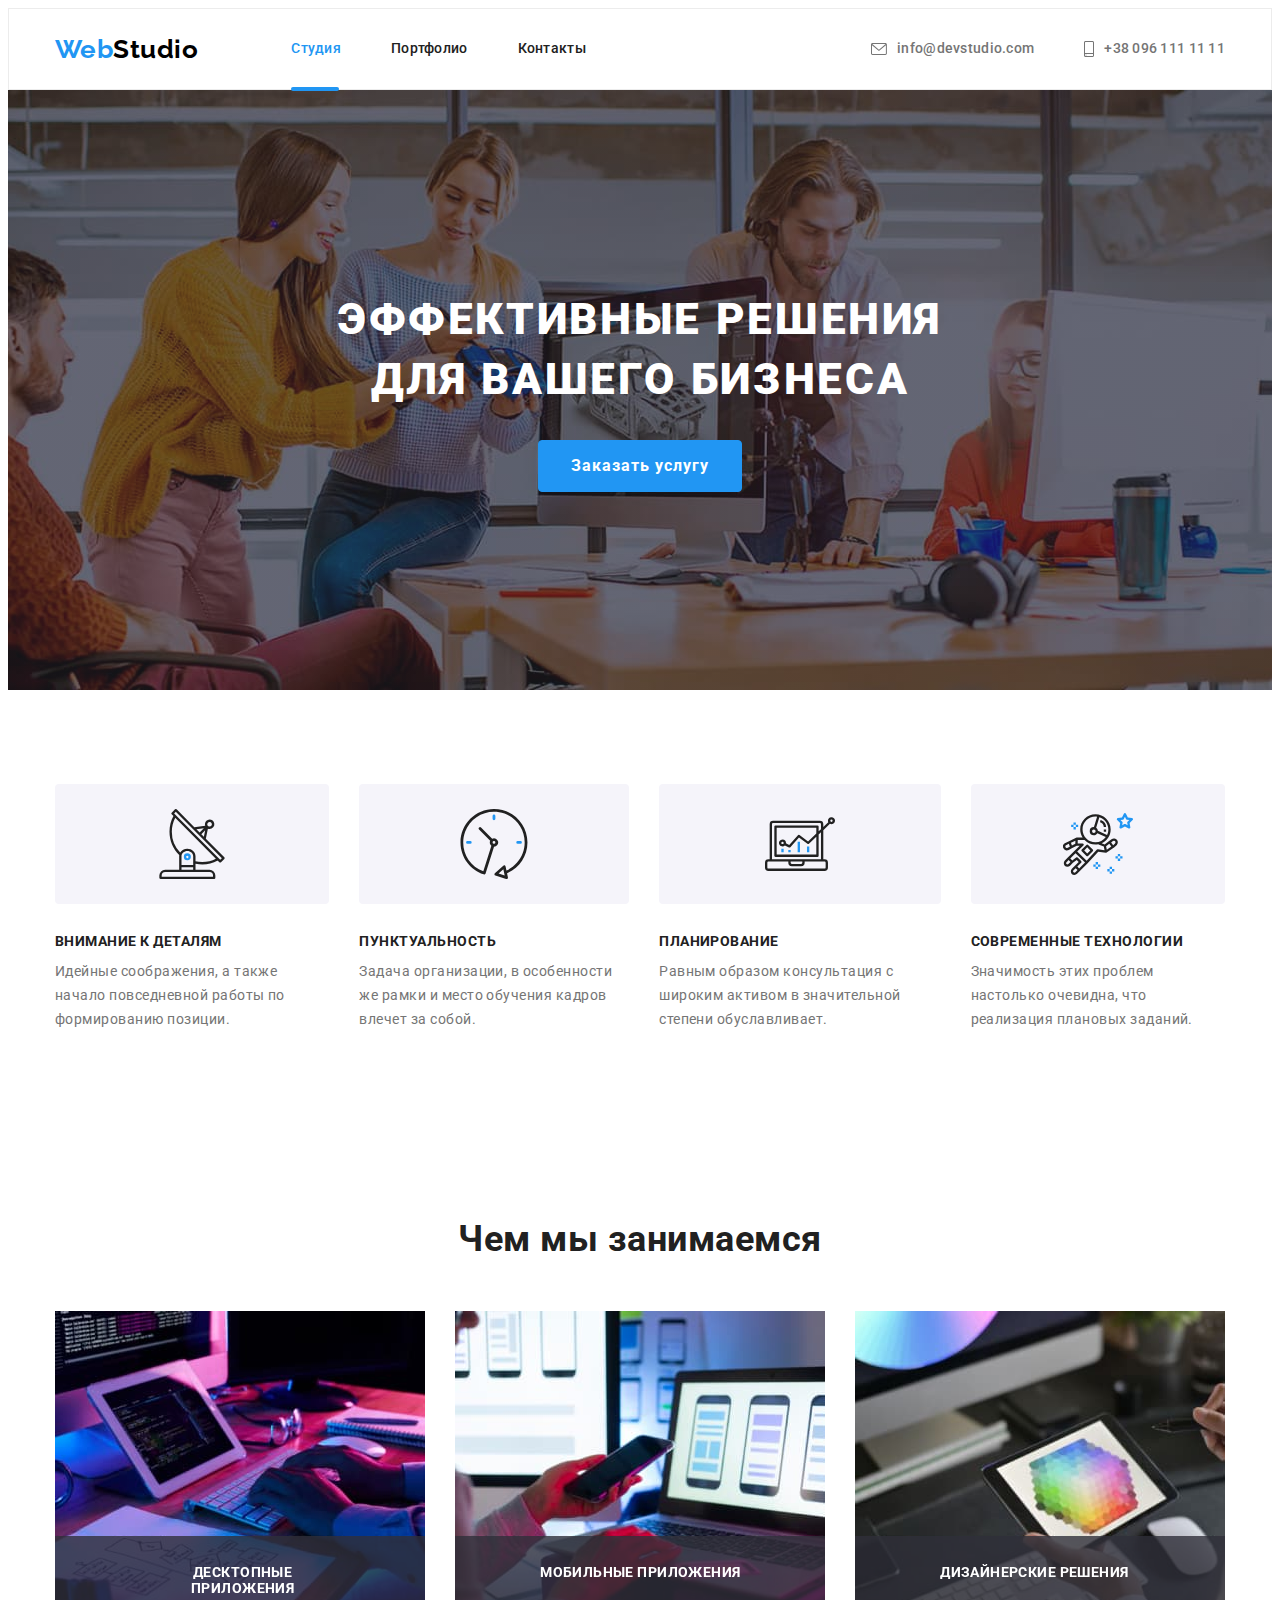
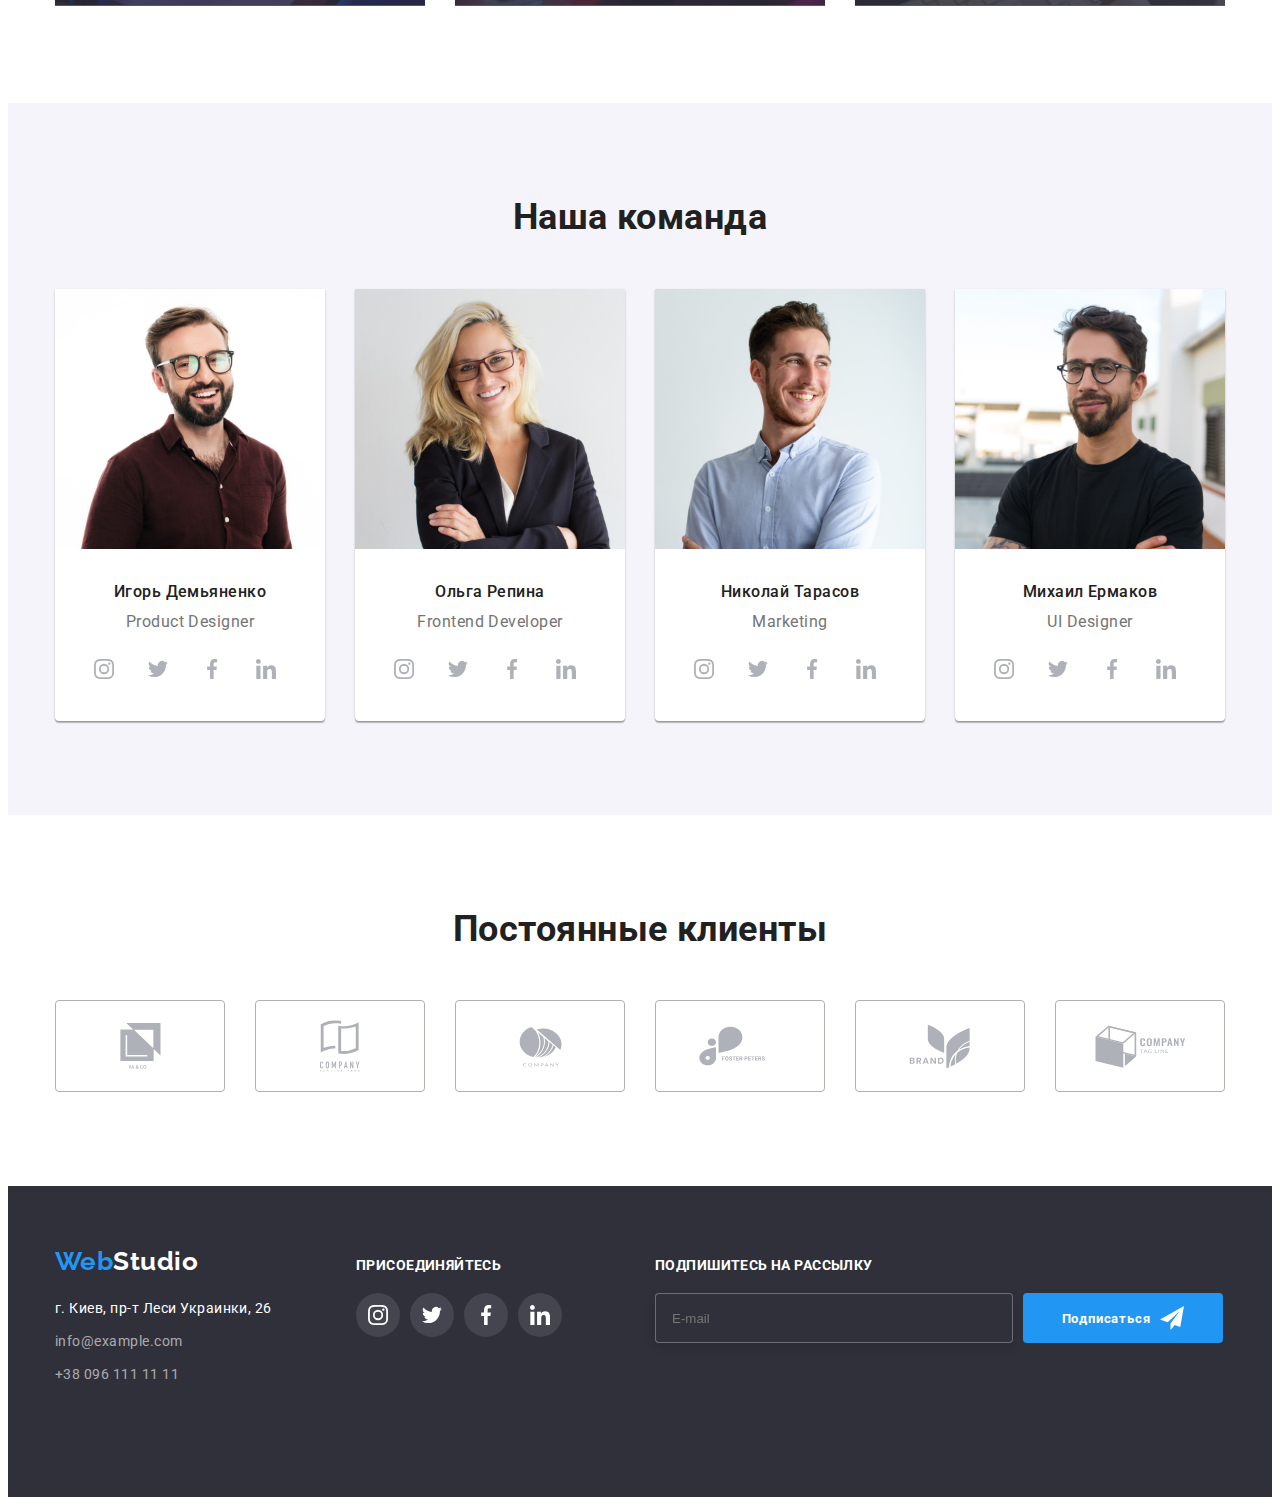
==== index.html @ 5514d88f "Initial commit" ====
<!DOCTYPE html>
<html lang="ru">
  <head>
    <meta charset="UTF-8" />
    <meta http-equiv="X-UA-Compatible" content="IE=edge" />
    <meta name="viewport" content="width=device-width, initial-scale=1.0" />
    <title>Document</title>
    <link
      href="https://fonts.googleapis.com/css2?family=Raleway:wght@700&family=Roboto:wght@400;500;700;900&display=swap"
      rel="stylesheet"
      />
    <link
      rel="stylesheet"
      href="https://cdnjs.cloudflare.com/ajax/libs/modern-normalize/1.1.0/modern-normalize.min.css"
      integrity="sha512-wpPYUAdjBVSE4KJnH1VR1HeZfpl1ub8YT/NKx4PuQ5NmX2tKuGu6U/JRp5y+Y8XG2tV+wKQpNHVUX03MfMFn9Q=="
      crossorigin="anonymous"
      referrerpolicy="no-referrer"
      />
    <link rel="stylesheet" href="./css/styles.css" />
  </head>
  <body class="page">
    <!-- Шапка -->
    <header>
      <div class="container">
        <nav class="main-nav-cont">
          <a href="./index.html" class="logo"
            ><span class="logo-part">Web</span
            ><span class="logo-parttwo">Studio</span></a
            >
          <ul class="site-nav list">
            <li class="nav-item">
              <a href="./index.html" class="link nav-active nav-active-studio"
                >Студия</a
                >
            </li>
            <li class="nav-item">
              <a href="./portfolio.html" class="link">Портфолио</a>
            </li>
            <li class="nav-item"><a href="" class="link">Контакты</a></li>
          </ul>
          <ul class="contact list">
            <li class="contact-item">
              <a href="mailto:info@devstudio.com" class="info"
                >
                <svg class="icon-letter">
                  <use href="./images/icon/icons.svg#letter"></use>
                </svg>
                info@devstudio.com
              </a
                >
            </li>
            <li class="contact-item">
              <a href="tel:+380961111111" class="info"
                >
                <svg class="icon-smartphone">
                  <use href="./images/icon/icons.svg#smartphone"></use>
                </svg>
                +38 096 111 11 11
              </a
                >
            </li>
          </ul>
        </nav>
      </div>
    </header>
    <!-- Уникальный контент страницы -->
    <main>
      <!-- Герой -->
      <section class="hero">
        <div class="container hero-center">
          <h1 class="hero-title">
            Эффективные решения <br />
            для вашего бизнеса
          </h1>
          <button data-modal-open type="button" class="button-general">
          Заказать услугу
          </button>
          <!-- Модальное окно -->
          <div class="backdrop is-hidden" data-modal>
            <div class="modal">
              <form class="form">
                <h2 class="title-form">
                  Оставьте свои данные, мы вам перезвоним
                </h2>
                <div class="form-iteam">
                  <div class="form-field">
                    <label for="name">
                    <span class="decor-text"> Имя </span>
                    </label>
                    <div class="icon-container">
                      <input class="modal-input"
                        type="text"
                        name="name"
                        id="name"
                        autocomplete="name"
                        />
                      <svg class="icon-user">
                        <use href="./images/icon/icons.svg#user"></use>
                      </svg>
                    </div>
                  </div>
                  <div class="form-field">
                    <label for="phone">
                    <span class="decor-text">Телефон</span></label
                      >
                    <div class="icon-container">
                      <input class="modal-input"
                        type="tel"
                        name="phone"
                        id="phone"
                        autocomplete="tel"
                        />
                      <svg class="icon-phone">
                        <use href="./images/icon/icons.svg#phone-form"></use>
                      </svg>
                    </div>
                  </div>
                  <div class="form-field">
                    <label for="mail"
                      ><span class="decor-text">Почта</span></label
                      >
                    <div class="icon-container">
                      <input class="modal-input"
                        type="email"
                        name="mail"
                        id="mail"
                        autocomplete="email"
                        />
                      <svg class="icon-mail">
                        <use href="./images/icon/icons.svg#letter-form"></use>
                      </svg>
                    </div>
                  </div>
                  <div class="form-field">
                    <label for="comment">
                    <span class="decor-text">Комментарий</span></label
                      >
                    <textarea
                      name="comment"
                      id="comment"
                      rows="10"
                      placeholder="Введите текст"
                      ></textarea>
                  </div>
                </div>
                <div class="agree">
                  <input
                    type="checkbox"
                    name="check-agree"
                    value="check-agree"
                    id="agree"
                    /> <label for="agree">
                  <span class="dec-agree">
                    <svg class="svg-check">
                      <use href="./images/icon/icons.svg#icon-check"></use>
                    </svg>
                    <svg class="svg-cube">
                      <use href="./images/icon/icons.svg#cube"> </use>
                    </svg>
                    Соглашаюсь с рассылкой и принимаю
                  </span>
                  <a href=""
                    ><span class="dec-tems">Условия договора</span>
                  </a>
                  </label>
                </div>
                <button type="submit" class="button-send">Отправить</button>
              </form>
              <button class="btn-close" data-modal-close type="button">
                <svg class="close-svg">
                  <use href="./images/icon/icons.svg#vector"></use>
                </svg>
              </button>
            </div>
          </div>
        </div>
        </div>
      </section>
      <!-- Пункты эфективного бизнеса -->
      <section class="section">
        <div class="container">
          <h2 class="opacity">Пункты эфективного бизнеса</h2>
          <ul class="list items-way">
            <li class="li-way icon-antena">
              <div class="container-tile">
                <svg class="">
                  <use href="./images/icon/icons.svg#antenna"></use>
                </svg>
              </div>
              <h3 class="subtitle">Внимание к деталям</h3>
              <p class="item">
                Идейные соображения, а также начало повседневной работы по
                формированию позиции.
              </p>
            </li>
            <li class="li-way icon-clock">
              <div class="container-tile">
                <svg class="">
                  <use href="./images/icon/icons.svg#clock"></use>
                </svg>
              </div>
              <h3 class="subtitle">Пунктуальность</h3>
              <p class="item">
                Задача организации, в особенности же рамки и место обучения
                кадров влечет за собой.
              </p>
            </li>
            <li class="li-way icon-diagram">
              <div class="container-tile">
                <svg class="">
                  <use href="./images/icon/icons.svg#diagram"></use>
                </svg>
              </div>
              <h3 class="subtitle">Планирование</h3>
              <p class="item">
                Равным образом консультация с широким активом в значительной
                степени обуславливает.
              </p>
            </li>
            <li class="li-way icon-cosmonavt">
              <div class="container-tile">
                <svg class="">
                  <use href="./images/icon/icons.svg#cosmonavt"></use>
                </svg>
              </div>
              <h3 class="subtitle">Современные технологии</h3>
              <p class="item">
                Значимость этих проблем настолько очевидна, что реализация
                плановых заданий.
              </p>
            </li>
          </ul>
        </div>
      </section>
      <!-- Род занятий -->
      <section class="section section-making">
        <div class="container container-making">
          <h2 class="container-making__title">Чем мы занимаемся</h2>
          <ul class="list making-items">
            <li class="making-items__item">
              <div class="making-style">
                <h3 class="making-style__subtitle">Десктопные приложения</h3>
                <img class="making-style__img--theme-dark"
                  src="./images/img/coder.jpg"
                  alt="кодирование на планшете"
                  width="370"
                  />
              </div>
            </li>
            <li class="making-items__item">
              <div class="making-style">
                <h3 class="making-style__subtitle">Мобильные приложения</h3>
                <img class="making-style__img--theme-dark"
                  src="./images/img/format.jpg"
                  alt="оптимизация под мобильную версию на ноутбуке"
                  width="370"
                  />
              </div>
            </li>
            <li class="making-items__item">
              <div class="making-style">
                <h3 class="making-style__subtitle">Дизайнерские решения</h3>
                <img class="making-style__img--theme-dark"
                  src="./images/img/color.jpg"
                  alt="стилизация на планшете"
                  width="370"
                  />
              </div>
            </li>
          </ul>
        </div>
      </section>
      <!-- Команда -->
      <section class="section section-team ">
        <div class="container container-team">
          <h2 class="container-team__title">Наша команда</h2>
          <ul class="list team-iteams">
            <li class="team-iteams__iteam">
              <img
                src="./images/img/productdesigner.jpg"
                alt="Product Designer"
                width="270"
                />
              <div class="worker">
                <h3 class="worker__name">Игорь Демьяненко</h3>
                <p lang="en" class="worker__profession--text">Product Designer</p>
                <ul class="social-networks">
                  <li class="social-networks__item">
                    <a class="social-networks__link" href=""
                      >
                      <svg class="social-networks__svg--inherit">
                        <use href="./images/icon/icons.svg#insta"></use>
                      </svg>
                    </a>
                  </li>
                  <li class="social-networks__item">
                    <a class="social-networks__link" href=""
                      >
                      <svg class="social-networks__svg--inherit">
                        <use href="./images/icon/icons.svg#twitter"></use>
                      </svg>
                    </a>
                  </li>
                  <li class="social-networks__item">
                    <a class="social-networks__link" href=""
                      >
                      <svg class="social-networks__svg--inherit">
                        <use href="./images/icon/icons.svg#facebook"></use>
                      </svg>
                    </a>
                  </li>
                  <li class="social-networks__item">
                    <a class="social-networks__link" href="">
                      <svg class="social-networks__svg--inherit">
                        <use href="./images/icon/icons.svg#linkin"></use>
                      </svg>
                    </a>
                  </li>
                </ul>
              </div>
            </li>
            <li class="team-iteams__iteam">
              <img
                src="./images/img/frontenddeveloper.jpg"
                alt="Frontend Developer"
                width="270"
                />
              <div class="worker">
                <h3 class="worker__name">Ольга Репина</h3>
                <p lang="en" class="worker__profession--text">
                  Frontend Developer
                </p>
                <ul class="social-networks">
                  <li class="social-networks__item">
                    <a class="social-networks__link" href=""
                      >
                      <svg class="social-networks__svg--inherit">
                        <use href="./images/icon/icons.svg#insta"></use>
                      </svg>
                    </a>
                  </li>
                  <li class="social-networks__item">
                    <a class="social-networks__link" href=""
                      >
                      <svg class="social-networks__svg--inherit">
                        <use href="./images/icon/icons.svg#twitter"></use>
                      </svg>
                    </a>
                  </li>
                  <li class="social-networks__item">
                    <a class="social-networks__link" href=""
                      >
                      <svg class="social-networks__svg--inherit">
                        <use href="./images/icon/icons.svg#facebook"></use>
                      </svg>
                    </a>
                  </li>
                  <li class="social-networks__item">
                    <a class="social-networks__link" href="">
                      <svg class="social-networks__svg--inherit">
                        <use href="./images/icon/icons.svg#linkin"></use>
                      </svg>
                    </a>
                  </li>
                </ul>
              </div>
            </li>
            <li class="team-iteams__iteam">
              <img
                src="./images/img/marketing.jpg"
                alt="Marketing"
                width="270"
                />
              <div class="worker">
                <h3 class="worker__name">Николай Тарасов</h3>
                <p lang="en" class="worker__profession--text">Marketing</p>
                <ul class="social-networks">
                  <li class="social-networks__item">
                    <a class="social-networks__link" href=""
                      >
                      <svg class="social-networks__svg--inherit">
                        <use href="./images/icon/icons.svg#insta"></use>
                      </svg>
                    </a>
                  </li>
                  <li class="social-networks__item">
                    <a class="social-networks__link" href=""
                      >
                      <svg class="social-networks__svg--inherit">
                        <use href="./images/icon/icons.svg#twitter"></use>
                      </svg>
                    </a>
                  </li>
                  <li class="social-networks__item">
                    <a class="social-networks__link" href=""
                      >
                      <svg class="social-networks__svg--inherit">
                        <use href="./images/icon/icons.svg#facebook"></use>
                      </svg>
                    </a>
                  </li>
                  <li class="social-networks__item">
                    <a class="social-networks__link" href="">
                      <svg class="social-networks__svg--inherit">
                        <use href="./images/icon/icons.svg#linkin"></use>
                      </svg>
                    </a>
                  </li>
                </ul>
              </div>
            </li>
            <li class="team-iteams__iteam">
              <img
                src="./images/img/uidesigner.jpg"
                alt="UI Designer"
                width="270"
                />
              <div class="worker">
                <h3 class="worker__name">Михаил Ермаков</h3>
                <p lang="en" class="worker__profession--text">UI Designer</p>
                <ul class="social-networks">
                  <li class="social-networks__item">
                    <a class="social-networks__link" href=""
                      >
                      <svg class="social-networks__svg--inherit">
                        <use href="./images/icon/icons.svg#insta"></use>
                      </svg>
                    </a>
                  </li>
                  <li class="social-networks__item">
                    <a class="social-networks__link" href=""
                      >
                      <svg class="social-networks__svg--inherit">
                        <use href="./images/icon/icons.svg#twitter"></use>
                      </svg>
                    </a>
                  </li>
                  <li class="social-networks__item">
                    <a class="social-networks__link" href=""
                      >
                      <svg class="social-networks__svg--inherit">
                        <use href="./images/icon/icons.svg#facebook"></use>
                      </svg>
                    </a>
                  </li>
                  <li class="social-networks__item">
                    <a class="social-networks__link" href="">
                      <svg class="social-networks__svg--inherit">
                        <use href="./images/icon/icons.svg#linkin"></use>
                      </svg>
                    </a>
                  </li>
                </ul>
              </div>
            </li>
          </ul>
        </div>
      </section>
      <!-- Постоянные клиенты -->
      <section class="section section-partners">
        <div class="container">
          <h2 class="always-clines__title">Постоянные клиенты</h2>
          <ul class="clines-items">
            <li class="clines-items__item">
              <a class="clines-items__link" href=""
                >
                <svg class="clines-items__svg yaco">
                  <use href="./images/icon/icons.svg#yaco"></use>
                </svg>
              </a>
            </li>
            <li class="clines-items__item">
              <a class="clines-items__link" href=""
                >
                <svg class="clines-items__svg company-here">
                  <use href="./images/icon/icons.svg#company-here"></use>
                </svg>
              </a>
            </li>
            <li class="clines-items__item">
              <a class="clines-items__link" href=""
                >
                <svg class="clines-items__svg company">
                  <use href="./images/icon/icons.svg#company"></use>
                </svg>
              </a>
            </li>
            <li class="clines-items__item">
              <a class="clines-items__link" href="">
                <svg class="clines-items__svg foster-peters">
                  <use href="./images/icon/icons.svg#foster-peters"></use>
                </svg>
              </a>
            </li>
            <li class="clines-items__item">
              <a class="clines-items__link" href=""
                >
                <svg class="clines-items__svg brand">
                  <use href="./images/icon/icons.svg#brand"></use>
                </svg>
              </a>
            </li>
            <li class="clines-items__item">
              <a class="clines-items__link" href=""
                >
                <svg class="clines-items__svg tag-line">
                  <use href="./images/icon/icons.svg#tag-line"></use>
                </svg>
              </a>
            </li>
          </ul>
        </div>
      </section>
    </main>
    <!-- Подвал -->
    <footer class="footer">
      <div class="container">
        <div class="footer-container">
          <div>
            <a href="./index.html" class="logo"
              ><span class="logo-part">Web</span
              ><span class="logo-low">Studio</span></a
              >
            <ul class="contact-footer list">
              <li class="map-li">
                <a
                  href="https://www.google.com.ua/maps/place/%D0%B1%D1%83%D0%BB.+%D0%9B%D0%B5%D1%81%D0%B8+%D0%A3%D0%BA%D1%80%D0%B0%D0%B8%D0%BD%D0%BA%D0%B8,+26,+%D0%9A%D0%B8%D0%B5%D0%B2,+02000/@50.4265807,30.5361971,17z/data=!3m1!4b1!4m5!3m4!1s0x40d4cf0e033ecbe9:0x57a4dffefec77da0!8m2!3d50.4265807!4d30.5383858?hl=ru"
                  target="_blank"
                  rel="noopener noreferrer"
                  class="map"
                  >г. Киев, пр-т Леси Украинки, 26</a
                  >
              </li>
              <li class="info-li">
                <a href="mailto:info@example.com" class="info-footer"
                  >info@example.com</a
                  >
              </li>
              <li class="info-li">
                <a href="tel:+380961111111" class="info-footer"
                  >+38 096 111 11 11</a
                  >
              </li>
            </ul>
          </div>
          <div class="join-container">
            <h2 class="injoin">присоединяйтесь</h2>
            <ul class="icon-footer">
              <li>
                <a href=""
                  >
                  <svg>
                    <use href="./images/icon/icons.svg#insta"></use>
                  </svg>
                </a>
              </li>
              <li>
                <a href=""
                  >
                  <svg>
                    <use href="./images/icon/icons.svg#twitter"></use>
                  </svg>
                </a>
              </li>
              <li>
                <a href="">
                  <svg>
                    <use href="./images/icon/icons.svg#facebook"></use>
                  </svg>
                </a>
              </li>
              <li>
                <a href=""
                  >
                  <svg>
                    <use href="./images/icon/icons.svg#linkin"></use>
                  </svg>
                </a>
              </li>
            </ul>
          </div>
          <div class="follower-container">
            <h2 class="follower">Подпишитесь на рассылку</h2>
            <form class="follower-form">
              <input type="email" placeholder="E-mail" />
              <button type="button" class="btn-follower">
                Подписаться
                <svg>
                  <use href="./images/icon/icons.svg#fly"></use>
                </svg>
              </button>
            </form>
          </div>
        </div>
      </div>
    </footer>
    <script src="./js/modal.js"></script>
  </body>
</html>
---- css/styles.css ----
html {
  box-sizing: border-box;
}
*,
*::after,
*::before {
  box-sizing: inherit;
}

:root {
  --primary-text-color: #212121;
  --primary-bg-color: #ffffff;
  --accent-color: #2196f3;
  --block-background-color: rgba(47, 48, 58, 0.4);
  --info-color-footer: rgba(255, 255, 255, 0.6);
  --item-contact: #757575;
  --part-of-logo: #000000;
  --secondary-button-color: #f5f4fa;
  --border-color-head: #ececec;
  --border-color-portfolio: #eeeeee;
  --footer-color: #2f303a;
}

body {
  background-color: var(--primary-bg-color);
  color: var(--primary-text-color);
  font-family: Roboto, sans-serif;
  letter-spacing: 0.03em;
}
a {
  cursor: url(../images/icon/cursor.svg), auto;
}
.container {
  width: 1200px;
  padding-left: 15px;
  padding-right: 15px;
  margin-left: auto;
  margin-right: auto;
}
h1,
h2,
h3,
p,
ul {
  margin-top: 0;
  margin-bottom: 0;
}

header {
  border: 1px solid var(--border-color-head);
}
/* logo */
.logo {
  color: var(--part-of-logo);
  text-decoration: none;

  font-family: Raleway, sans-serif;
  font-size: 26px;
  line-height: 1.19;
  font-weight: 700;
}
.logo-part {
  color: var(--accent-color);
}
.logo-parttwo {
  color: var(--part-of-logo);
}
.logo-low {
  color: var(--primary-bg-color);
}
/* Util */
.list {
  list-style: none;
  margin-top: 0;
  margin-bottom: 0;
  padding-left: 0;
}
/* site-nav */
.main-nav-cont {
  display: flex;
  align-items: center;
}

.site-nav {
  display: flex;
  position: relative;
  font-weight: 500;
  font-size: 14px;
  line-height: 1.14;
  letter-spacing: 0.02em;
  margin-left: 93px;
  color: #212121;
}
.site-nav a {
  transition: color 250ms cubic-bezier(0.4, 0, 0.2, 1);
}
.nav-active-studio::after {
  content: "";
  display: block;
  position: absolute;
  bottom: -2px;
  background-color: #2196f3;
  width: 48px;
  height: 4px;
  border-radius: 2px;
  border: none;
  transition: transform 250ms cubic-bezier(0.4, 0, 0.2, 1);
}

.nav-active-studio:hover::after {
  transform: scaleX(0.5);
}
.nav-active-portfolio::after {
  display: block;
  content: "";
  position: absolute;
  bottom: -1px;
  background-color: #2196f3;
  width: 78px;
  height: 4px;
  border-radius: 2px;
  border: none;
  transition: transform 250ms cubic-bezier(0.4, 0, 0.2, 1);
}
.nav-active-portfolio:hover::after {
  transform: scaleX(0.5);
}
.site-nav .nav-item:not(:last-child) {
  margin-right: 50px;
}
.site-nav a:hover,
.site-nav a:focus {
  color: var(--accent-color);
  cursor: url(../images/icon/cursor.svg), auto;
}
.site-nav .link {
  display: flex;
  padding-top: 32px;
  padding-bottom: 32px;
}

.link {
  text-decoration: none;
  color: var(--primary-text-color);
}
.nav-active {
  color: var(--accent-color);
}
.portfolio {
  color: var(--accent-color);
}
/* contact */
.contact {
  display: flex;
  margin-left: auto;

  color: var(--item-contact);
  font-weight: 500;
  font-size: 14px;
  line-height: 1.14;
  letter-spacing: 0.02em;
}

/* logo letter phone */
.icon-letter {
  width: 16px;
  height: 12px;
  margin-right: 10px;
  fill: currentColor;
}
.icon-smartphone {
  width: 10px;
  height: 16px;
  margin-right: 10px;
  fill: currentColor;
}
.icon-smartphone:hover,
.icon-smartphone:focus {
  fill: var(--accent-color);
  cursor: url(../images/icon/cursor.svg), auto;
}

.contact .contact-item:not(:last-child) {
  margin-right: 50px;
}
.contact .info:hover,
.contact .info:focus {
  color: var(--accent-color);
}
.icon-letter .icon-smartphone:hover {
  color: var(--accent-color);
}
/* logo-contact */
.contact-item {
  display: flex;
}

.info {
  text-decoration: none;
  color: var(--item-contact);
  display: flex;
  align-items: center;

  transition: color 250ms cubic-bezier(0.4, 0, 0.2, 1);
}
/* Hero */

.hero-title {
  margin-top: 0;
  margin-bottom: 30px;

  color: var(--primary-bg-color);
  font-weight: 900;
  font-size: 44px;
  line-height: 1.36;
  letter-spacing: 0.06em;
  text-align: center;
  text-transform: uppercase;
}
.hero {
  background-color: var(--footer-color);
  text-align: center;
  padding-top: 200px;
  padding-bottom: 200px;
  max-width: 1600px;
  margin-left: auto;
  margin-right: auto;
  height: 600px;

  background-image: linear-gradient(
      to right,
      var(--block-background-color),
      var(--block-background-color)
    ),
    url(../images/img/hero.jpg);
  background-repeat: no-repeat;
  background-size: cover;
  background-position: center;
}
.section {
  padding-top: 94px;
  padding-bottom: 94px;
}
/* items effective way */
.items-way {
  display: flex;
}
.container-tile {
  height: 120px;
  display: flex;
  background-color: var(--secondary-button-color);
  border-radius: 4px;
  margin-bottom: 30px;
  justify-content: center;
}

.container-tile svg {
  width: 70px;
}

.items-way .li-way:not(:last-child) {
  margin-right: 30px;
}
/* icon */

.subtitle {
  font-weight: 700;
  font-size: 14px;
  line-height: 1.14;
  text-transform: uppercase;
  margin-top: 0;
  margin-bottom: 10px;
  display: flex;
}

.opacity {
  opacity: 0;
  display: none;
  cursor: url(../images/icon/cursor.svg), auto;
}
/* item */
.item {
  color: var(--item-contact);
  font-size: 14px;
  line-height: 1.7;
  margin-top: 0;
}
/* Making */

.making-items {
  display: flex;
}
.making-items .making-items__item:not(:last-child) {
  margin-right: 30px;
}
.making-style {
  position: relative;
}
.making-style::before {
  content: "";
  display: inline-block;
  width: 100%;
  height: 70px;
  position: absolute;
  bottom: 3px;
  background: rgba(47, 48, 58, 0.8);
}
.making-style__subtitle {
  width: 205px;
  height: 16px;
  bottom: 0;
  right: 0;
  font-size: 14px;
  line-height: 16px;
  text-align: center;
  letter-spacing: 0.03em;
  text-transform: uppercase;
  color: #ffffff;
  display: flex;
  position: absolute;
  top: 85%;
  left: 23%;
  z-index: 1;
}

.container-making__title {
  font-weight: 700;
  font-size: 36px;
  line-height: 1.16;
  margin-top: 0;
  margin-bottom: 50px;
  text-align: center;
}
/* team */
.section-team {
  background-color: var(--secondary-button-color);
}
.team-iteams {
  display: flex;
}
.team-iteams__iteam {
  background-color: var(--primary-bg-color);
  box-shadow: 0px 1px 3px rgba(0, 0, 0, 0.12), 0px 1px 1px rgba(0, 0, 0, 0.14),
    0px 2px 1px rgba(0, 0, 0, 0.2);
  border-radius: 0px 0px 4px 4px;
}
.team-iteams .team-iteams__iteam:not(:last-child) {
  margin-right: 30px;
}
.container-team__title {
  font-weight: 700;
  font-size: 36px;
  line-height: 1.16;
  margin-top: 0;
  margin-bottom: 50px;
  text-align: center;
}
.worker {
  text-align: center;
  padding-top: 30px;
  padding-bottom: 30px;
}
.worker__name {
  font-weight: 500;
  font-size: 16px;
  line-height: 1.18;
  margin-top: 0;
  margin-bottom: 10px;
}
.worker__profession--text {
  color: var(--item-contact);
  font-size: 16px;
  line-height: 19px;
  margin-top: 0;
}
.social-networks{
  list-style: none;
  display: flex;
  justify-content: center;
  padding: 0;
  margin-top: 16px;
}
.social-networks__link {
  display: block;
  border-radius: 50%;
  fill: #afb1b8;
  width: 44px;
  height: 44px;
  cursor: url(../images/icon/cursor.svg), auto;

  transition: fill, background-color, color 250ms cubic-bezier(0.4, 0, 0.2, 1);
}
.social-networks__svg--inherit {
  width: inherit;
  height: inherit;
}
.social-networks__item {
  padding-right: 10px;
}
.social-networks__link:hover,
.social-networks a:focus .social-networks__link {
  fill: var(--primary-bg-color);
  background-color: var(--accent-color);
}

*,
*:focus,
*:hover {
  outline: none;
}

/* var(--primary-bg-color)
    fill="#afb1b8" style="fill:var(--color3, #afb1b8)" */
/* Постоянные клиенты */
.always-clines__title {
  font-weight: 700;
  font-size: 36px;
  line-height: 1.16;
  margin-top: 0;
  margin-bottom: 50px;
  text-align: center;
}
.clines-items {
  display: flex;
  gap: 30px;
  padding: 0;
}
.clines-items__item {
  display: flex;
  align-items: center;
  width: 170px;
  height: 92px;
  border: 1px solid #afb1b8;
  border-radius: 4px;
  justify-content: center;

  transition: border 250ms cubic-bezier(0.4, 0, 0.2, 1);
}
.clines-items__svg {
  width: 41px;
  height: 46px;
  fill: #afb1b8;
  transition: fill 250ms cubic-bezier(0.4, 0, 0.2, 1);
}
.clines-items__item:hover,
.clines-items__item .clines-items__link:focus {
  border: 1px solid var(--accent-color);
  cursor: url(../images/icon/cursor.svg), auto;
}

.clines-items__item a {
  width: inherit;
  height: inherit;
  display: flex;
  justify-content: center;
  align-items: center;
}

.clines-items__item:hover svg,
.clines-items__item .clines-items__link:focus svg {
  fill: var(--accent-color);
}
/* fill="#afb1b8" style="fill:var(--color3, #afb1b8)" */

.yaco {
  width: 41px;
  height: 46px;
}
.company-here {
  width: 40px;
  height: 52px;
}

.company {
  width: 43px;
  height: 41px;
}

.foster-peters {
  width: 84px;
  height: 40px;
}

.brand {
  width: 62px;
  height: 45px;
}

.tag-line {
  width: 93px;
  height: 43px;
}
.container-tile svg {
  width: 70px;
}

/* footer */
.footer {
  background-color: var(--footer-color);
  padding-top: 60px;
  padding-bottom: 60px;
}
.map {
  color: var(--primary-bg-color);
  text-decoration: none;
  font-size: 14px;
  line-height: 1.7;

  transition: color 250ms cubic-bezier(0.4, 0, 0.2, 1);
}
.map-li {
  margin-top: 20px;
}
.info-footer {
  color: var(--info-color-footer);
  text-decoration: none;
  font-size: 14px;
  line-height: 1.7;

  transition: color 250ms cubic-bezier(0.4, 0, 0.2, 1);
}
.info-li {
  margin-top: 9px;
  margin-bottom: 9px;
}
.contact-footer {
  width: 231px;
}
.contact-footer .info-footer:hover,
.contact-footer .info-footer:focus {
  color: var(--accent-color);
}

.contact-footer .map:hover,
.contact-footer .map:focus {
  color: var(--accent-color);
}

/* Присоединяйся */
.join-container {
  width: 206px;
  height: 80px;
  margin-left: 70px;
  margin-right: auto;
  margin-bottom: 30px;
}
.injoin {
  display: flex;
  font-weight: 700;
  font-size: 14px;
  line-height: 16px;
  letter-spacing: 0.03em;
  text-transform: uppercase;
  color: var(--primary-bg-color);
}

.footer-container {
  display: flex;
  align-items: baseline;
}
.icon-footer {
  margin-left: -40px;
  margin-top: 20px;
  list-style: none;
  display: flex;
  gap: 10px;
}

.icon-footer svg {
  border-radius: 50px;
  height: 44px;
  width: 44px;
  fill: var(--primary-bg-color);
  background-color: rgba(255, 255, 255, 0.1);

  transition: fill, background-color 250ms cubic-bezier(0.4, 0, 0.2, 1);
}
.icon-footer svg:hover,
.icon-footer a:focus svg {
  background-color: var(--accent-color);
  cursor: url(../images/icon/cursor.svg), auto;
}

/* подписка */
.follower-container {
  width: 570px;
  height: 86px;
  margin-left: 93px;
  margin-right: 93px;
  margin-bottom: 94px;
}
.follower {
  display: flex;
  font-weight: 700;
  font-size: 14px;
  line-height: 16px;
  letter-spacing: 0.03em;
  text-transform: uppercase;
  color: var(--primary-bg-color);
}
.follower-form {
  margin-top: 20px;
  list-style: none;
  display: flex;
  gap: 10px;
}
.follower-form input {
  width: 358px;
  height: 50px;
  padding: 15px 16px;
  color: #fff;
  background-color: var(--footer-color);
  border: 1px solid rgba(255, 255, 255, 0.3);
  filter: drop-shadow(0px 4px 4px rgba(0, 0, 0, 0.15));
  border-radius: 4px;
}

/* Button */
button {
  border-radius: 4px;
  text-align: center;
  border: 1px solid rgba(255, 255, 255, 1);
  font-family: inherit;
  cursor: url(../images/icon/cursor.svg), auto;
}
.button-general {
  padding: 10px 32px;
  min-width: 200px;

  color: var(--primary-bg-color);
  background-color: var(--accent-color);
  font-weight: 700;
  font-size: 16px;
  line-height: 1.87;
  letter-spacing: 0.06em;
  border: 1px solid var(--accent-color);
}
.btn-close {
  position: absolute;
  top: 0;
  right: 0;
  margin-right: 8px;
  margin-top: 8px;
  border: 1px solid rgba(0, 0, 0, 0.1);
  border-radius: 50%;
  width: 30px;
  height: 30px;
  background-color: #fff;
  display: flex;
  justify-content: center;
  align-items: center;
  z-index: 20;
  transition: fill 250ms cubic-bezier(0.4, 0, 0.2, 1);
}
.btn-close:hover {
  fill: #2196f3;
}
.button-send {
  font-weight: 700;
  width: 200px;
  height: 50px;
  letter-spacing: 0.06em;
  color: var(--primary-bg-color);
  background-color: var(--accent-color);
  border-radius: 4px;
  box-shadow: 0px 4px 4px rgba(0, 0, 0, 0.15);
  border: 0;
}
.close-svg {
  position: absolute;
  display: flex;
  width: 11px;
  height: 11px;
  z-index: 1;
}
.btn-follower {
  display: flex;
  font-weight: 700;
  width: 200px;
  height: 50px;
  letter-spacing: 0.06em;
  color: var(--primary-bg-color);
  background-color: var(--accent-color);
  border-radius: 4px;
  border: 0;
  align-items: center;
  justify-content: center;
}
.btn-follower svg {
  width: 24px;
  height: 24px;
  margin-left: 10px;
}
/* backdrop */
.backdrop {
  position: fixed;
  top: 0;
  left: 0;
  width: 100%;
  height: 100%;
  background-color: rgba(0, 0, 0, 0.2);
  z-index: 1;
  transition: opacity 250ms cubic-bezier(0.4, 0, 0.2, 1);
}
.modal {
  position: absolute;
  top: 50%;
  left: 50%;
  transform: translate(-50%, -50%);
  width: 528px;
  height: 581px;
  background-color: #fff;
  z-index: 1;
  border-radius: 4px;
}

.is-hidden {
  opacity: 0;
  pointer-events: none;
}
textarea {
  resize: none;
  padding: 15px 16px;
}
/* форма */
.form {
  width: 528px;
  margin-left: auto;
  margin-right: auto;
}
.form-iteam {
  margin-left: 40px;
  margin-right: 40px;
}
.title-form {
  margin: 40px 40px 12px 40px;
  font-style: bold;
  font-size: 20px;
  line-height: 1.15;
}
.form-field input {
  margin: 0;
  padding: 6px 10px 6px 42px;
  width: 448px;
}
.form-field label {
  margin-bottom: 5px;
}
.form-field textarea {
  height: 120px;
}
.form-field textarea::placeholder {
  color: rgba(117, 117, 117, 0.5);
  font-size: 12px;
}
.decor-text {
  color: #757575;
  font-size: 12px;
  line-height: 1.16;
}
.icon-container {
  position: relative;
  display: fle;
  fill: #212121;
  transition: fill 250ms cubic-bezier(0.4, 0, 0.2, 1);
}

.dec-agree {
  position: relative;
  font-weight: 400;
  font-size: 14px;
  line-height: 1.7;
  color: #757575;
  letter-spacing: 0.03em;
  appearance: none;
}
.icon-user {
  width: 12px;
  height: 12px;
   position: absolute;
   top: 13px;
  left: 12px;
}
.icon-phone {
  width: 13px;
  height: 13px;
  position: absolute;
   top: 13px;
  left: 12px;
   fill: #212121;
}
.icon-mail {
  width: 15px;
  height: 12px;
   position: absolute;
   top: 13px;
  left: 12px;
}
.svg-check {
  display: none;
  position: absolute;
  top: -1px;
  left: -29px;
  width: 25px;
  height: 27px;
}
.svg-cube {
  display: block;
  position: absolute;
  top: -1px;
  left: -25px;
  width: 16px;
  height: 15px;
  
}

.agree input:checked + label .svg-cube {
  display: none;
}
.agree input:checked + label .svg-check {
  display: block;
}
.dec-tems {
  display: inline-block;
  font-weight: 400;
  font-size: 14px;
  line-height: 1.7;
  text-decoration: underline;
  color: #2196f3;
  letter-spacing: 0.03em;
}

.form-field {
  position: relative;
  text-align: justify;
  display: flex;
  flex-direction: column;
  margin-bottom: 5px;
}
.form-field input {
  height: 40px;
  border: 1px solid rgba(33, 33, 33, 0.2);
  border-radius: 4px;
  transition: border 250ms cubic-bezier(0.4, 0, 0.2, 1);
  cursor: url(../images/icon/cursor.svg), auto;
}

.form-field input:focus,
.form-field textarea:focus {
  border: 1px solid var(--accent-color);
}

.modal-input:focus + svg  {
  fill: var(--accent-color);
}

textarea {
  border: 1px solid rgba(33, 33, 33, 0.2);
  border-radius: 4px;
}
.agree {
  margin-top: 20px;
  margin-bottom: 30px;
  margin-left: auto;
  margin-right: auto;
}
.agree input {
  appearance: none;
  margin-left: 23px;
}

/* other button */
.secondary-button {
  padding: 6px 22px;

  background-color: var(--secondary-button-color);
  font-weight: 500;
  font-size: 16px;
  line-height: 1.6;
  text-align: center;

  transition-property: background-color, color;
  transition-duration: 250ms;
  transition-timing-function: cubic-bezier(0.4, 0, 0.2, 1);
}
.secondary-button:hover,
.secondary-button:focus {
  background-color: var(--accent-color);
  color: var(--primary-bg-color);
  box-shadow: 0px 3px 1px rgba(0, 0, 0, 0.1), 0px 1px 2px rgba(0, 0, 0, 0.08),
    0px 2px 2px rgba(0, 0, 0, 0.12);
  border: 1px solid var(--accent-color);
}
.button-all {
  min-width: 73px;
}
.button-web {
  min-width: 128px;
}
.button-app {
  min-width: 145px;
}

.button-marketing {
  min-width: 130px;
}

/* section portfolio */
.item-portfolio {
  font-weight: 700;
  font-size: 18px;
  line-height: 2;
  letter-spacing: 0.06em;
  margin-top: 0;
  margin-bottom: 4px;
}
.direction {
  color: var(--item-contact);
  font-size: 16px;
  line-height: 1.8;
  margin-top: 0;
  margin-bottom: 4px;
}

.btn-portfolio {
  margin-bottom: 50px;
  text-align: center;
  display: flex;
  justify-content: center;
}
.btn-portfolio .list-portfolio-btn:not(:last-child) {
  margin-right: 8px;
}

.li-portfolio {
  width: 370px;

  transition: box-shadow 250ms cubic-bezier(0.4, 0, 0.2, 1);
}
.li-portfolio:nth-child(3n) {
  margin-right: 0;
}
.li-portfolio:hover,
.li-portfolio:focus {
  cursor: url(../images/icon/cursor.svg), auto;
  box-shadow: 0px 1px 1px rgba(0, 0, 0, 0.12), 0px 4px 4px rgba(0, 0, 0, 0.06),
    1px 4px 6px rgba(0, 0, 0, 0.16);
}
.list-portfolio {
  display: flex;
  flex-wrap: wrap;
  gap: 30px;
}
.items-li {
  border: 1px solid var(--border-color-portfolio);
  padding: 20px;
  margin-top: -5px;
}

.li-portfolio:hover .portfolio-p {
  transform: translateY(0);
}
.li-portfolio:hover .portfolio-fon::before {
  transform: translateY(0);
}

.portfolio-fon {
  position: relative;
  overflow: hidden;
}
.portfolio-fon::before {
  content: "";
  display: inline-block;
  width: 100%;
  height: 100%;
  position: absolute;
  bottom: 0;
  background: rgba(33, 150, 243, 0.9);
  transform: translateY(101%);

  transition: transform 250ms cubic-bezier(0.4, 0, 0.2, 1);
}
.portfolio-p {
  position: absolute;
  top: 0;
  transform: translateY(101%);
  color: #ffffff;
  display: flex;
  width: 100%;
  height: 100%;
  font-size: 18px;
  line-height: 1.55;
  padding: 63px 24px;

  transition: transform 250ms cubic-bezier(0.4, 0, 0.2, 1);
}

/* основной color: #212121; */
/*вторичный цвет  color: #757575 */
/* белый color: #FFFFFF; */
/* синий #2196F3 */
/* цвет фона E5E5E5 */
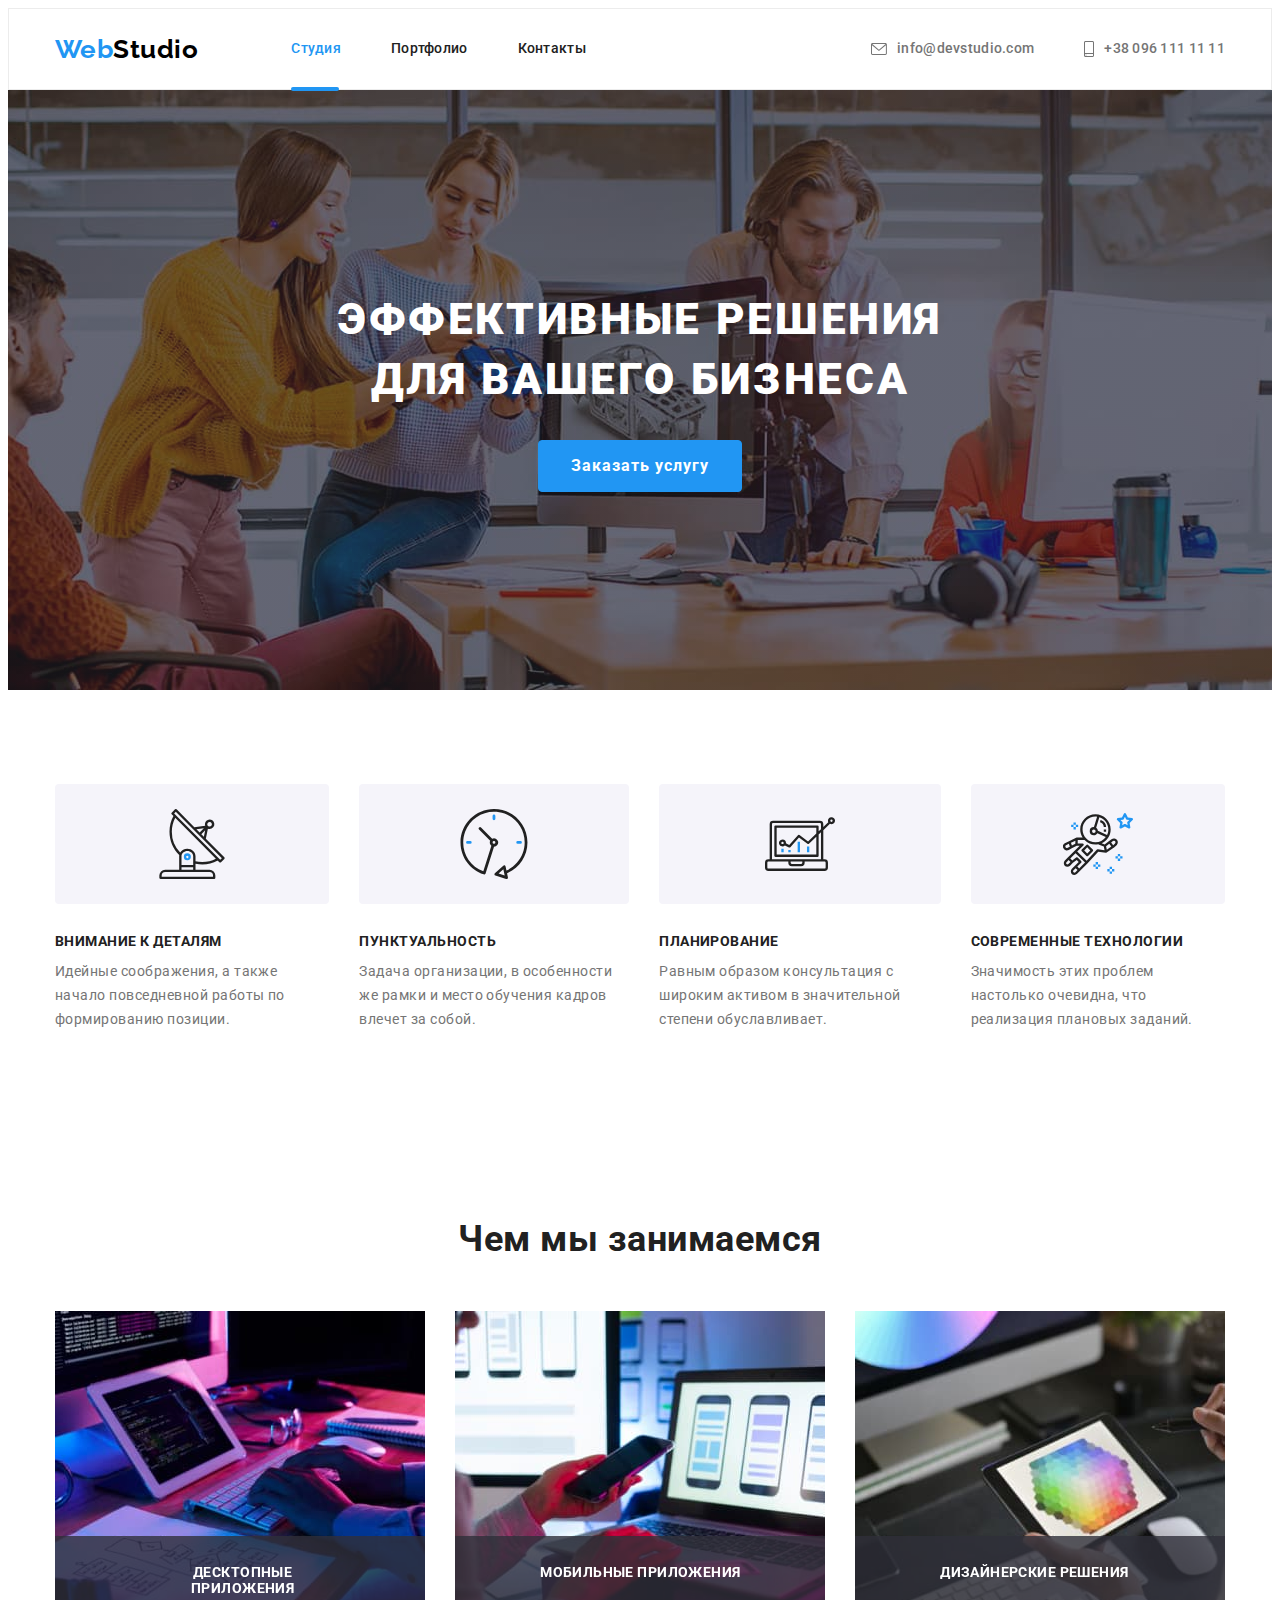
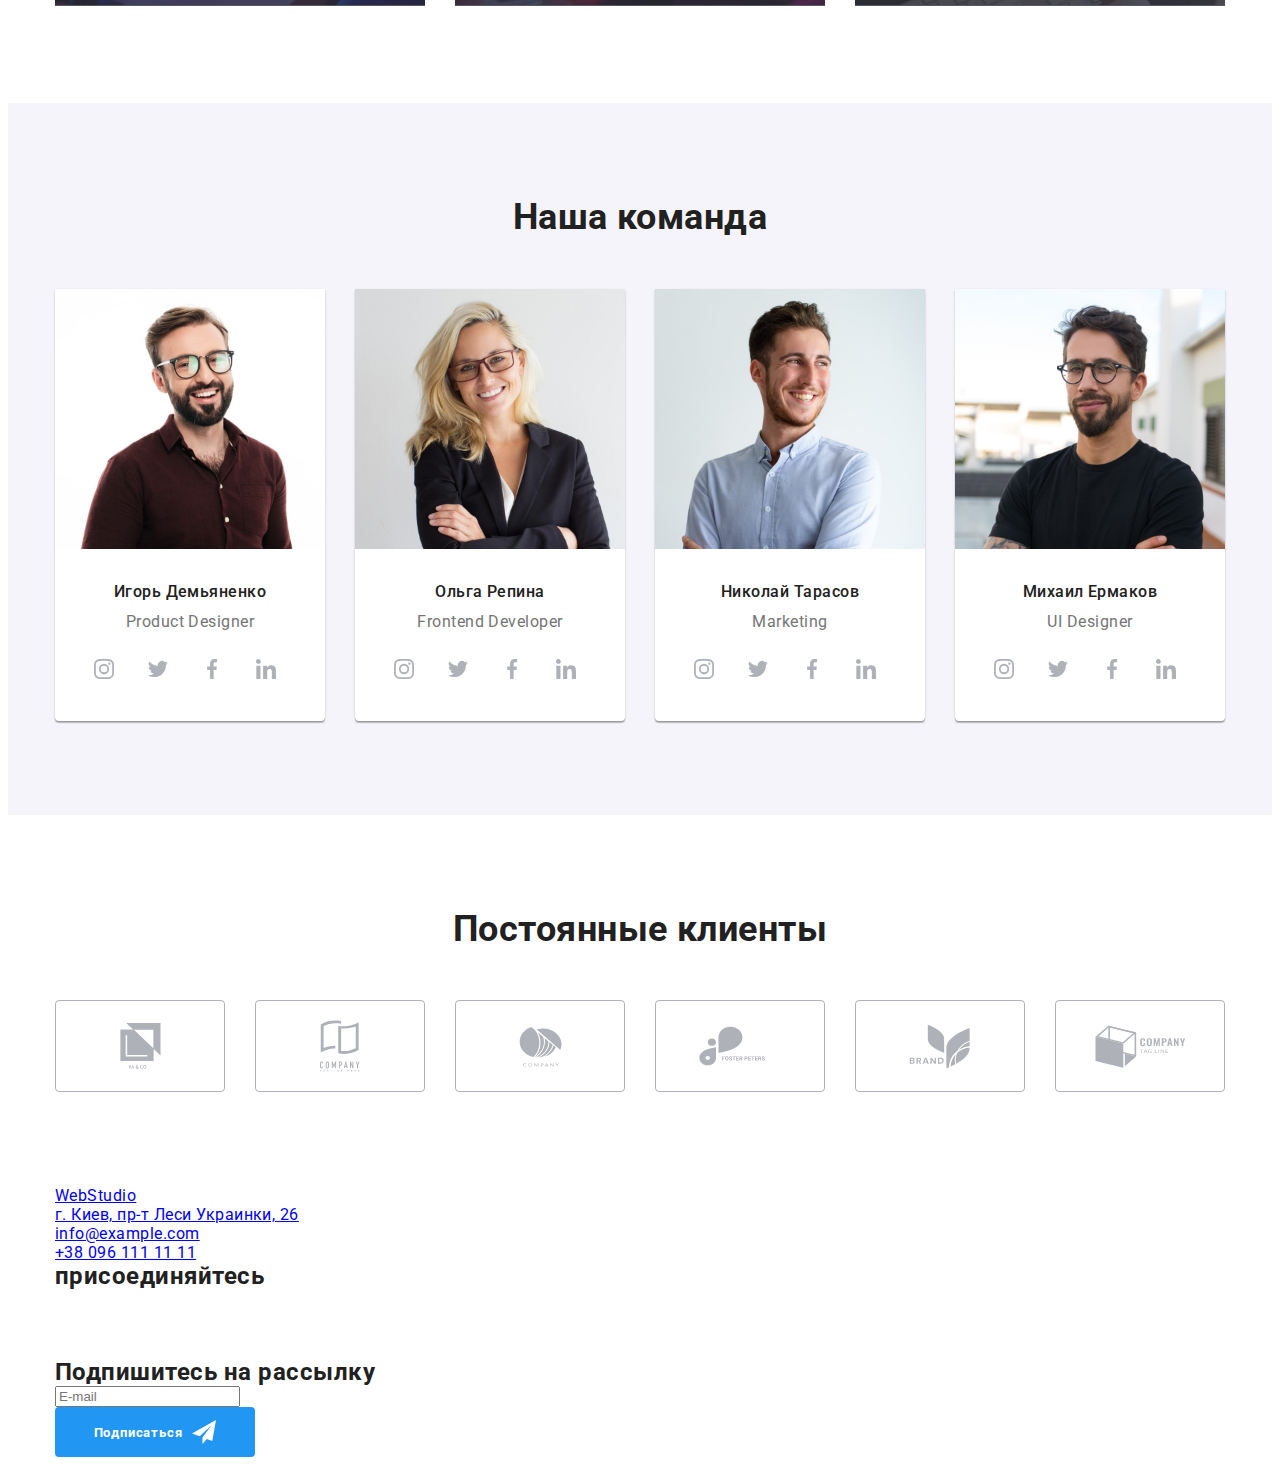
==== commit 5227c5ab: "update" ====
--- a/index.html
+++ b/index.html
@@ -17,14 +17,15 @@
       referrerpolicy="no-referrer"
       />
     <link rel="stylesheet" href="./css/styles.css" />
+    <link rel="stylesheet" href="./css/main.min.css">
   </head>
   <body class="page">
     <!-- Шапка -->
     <header>
       <div class="container">
-        <nav class="main-nav-cont">
-          <a href="./index.html" class="logo"
-            ><span class="logo-part">Web</span
+        <nav class="main-nav">
+          <a href="./index.html" class="logo-header"
+            ><span class="general-logo-header">Web</span
             ><span class="logo-parttwo">Studio</span></a
             >
           <ul class="site-nav list">
@@ -516,63 +517,63 @@
     <footer class="footer">
       <div class="container">
         <div class="footer-container">
-          <div>
-            <a href="./index.html" class="logo"
-              ><span class="logo-part">Web</span
-              ><span class="logo-low">Studio</span></a
+          <div class="footer__tumb" >
+            <a href="./index.html" class="footer__logo"
+              ><span class="footer__logo--accent">Web</span
+              ><span class="footer__logo--white">Studio</span></a
               >
             <ul class="contact-footer list">
-              <li class="map-li">
+              <li class="contact-footer__map">
                 <a
                   href="https://www.google.com.ua/maps/place/%D0%B1%D1%83%D0%BB.+%D0%9B%D0%B5%D1%81%D0%B8+%D0%A3%D0%BA%D1%80%D0%B0%D0%B8%D0%BD%D0%BA%D0%B8,+26,+%D0%9A%D0%B8%D0%B5%D0%B2,+02000/@50.4265807,30.5361971,17z/data=!3m1!4b1!4m5!3m4!1s0x40d4cf0e033ecbe9:0x57a4dffefec77da0!8m2!3d50.4265807!4d30.5383858?hl=ru"
                   target="_blank"
                   rel="noopener noreferrer"
-                  class="map"
+                  class="contact-footer__link--map"
                   >г. Киев, пр-т Леси Украинки, 26</a
                   >
               </li>
-              <li class="info-li">
-                <a href="mailto:info@example.com" class="info-footer"
+              <li class="contact-footer__info">
+                <a href="mailto:info@example.com" class="contact-footer__link--color"
                   >info@example.com</a
                   >
               </li>
-              <li class="info-li">
-                <a href="tel:+380961111111" class="info-footer"
+              <li class="contact-footer__info">
+                <a href="tel:+380961111111" class="contact-footer__link--color"
                   >+38 096 111 11 11</a
                   >
               </li>
             </ul>
           </div>
-          <div class="join-container">
-            <h2 class="injoin">присоединяйтесь</h2>
-            <ul class="icon-footer">
+          <div class="footer-join">
+            <h2 class="footer-join__title">присоединяйтесь</h2>
+            <ul class="footer-social__list">
               <li>
-                <a href=""
+                <a href="" class="footer-social__link"
                   >
-                  <svg>
+                  <svg class="footer-social__icon">
                     <use href="./images/icon/icons.svg#insta"></use>
                   </svg>
                 </a>
               </li>
               <li>
-                <a href=""
+                <a href="" class="footer-social__link"
                   >
-                  <svg>
+                  <svg class="footer-social__icon">
                     <use href="./images/icon/icons.svg#twitter"></use>
                   </svg>
                 </a>
               </li>
               <li>
-                <a href="">
-                  <svg>
+                <a href="" class="footer-social__link">
+                  <svg class="footer-social__icon">
                     <use href="./images/icon/icons.svg#facebook"></use>
                   </svg>
                 </a>
               </li>
               <li>
-                <a href=""
+                <a href="" class="footer-social__link"
                   >
-                  <svg>
+                  <svg class="footer-social__icon">
                     <use href="./images/icon/icons.svg#linkin"></use>
                   </svg>
                 </a>
@@ -580,12 +581,12 @@
             </ul>
           </div>
           <div class="follower-container">
-            <h2 class="follower">Подпишитесь на рассылку</h2>
+            <h2 class="follower-container__title">Подпишитесь на рассылку</h2>
             <form class="follower-form">
               <input type="email" placeholder="E-mail" />
-              <button type="button" class="btn-follower">
+              <button type="button" class="follower-form__btn">
                 Подписаться
-                <svg>
+                <svg class="follower-form__svg">
                   <use href="./images/icon/icons.svg#fly"></use>
                 </svg>
               </button>
--- a/css/styles.css
+++ b/css/styles.css
@@ -1,4 +1,4 @@
-html {
+/* html {
   box-sizing: border-box;
 }
 *,
@@ -19,69 +19,81 @@
   --border-color-head: #ececec;
   --border-color-portfolio: #eeeeee;
   --footer-color: #2f303a;
-}
-
-body {
+} */
+
+/* body {
   background-color: var(--primary-bg-color);
   color: var(--primary-text-color);
   font-family: Roboto, sans-serif;
   letter-spacing: 0.03em;
-}
-a {
+} */
+/* a {
   cursor: url(../images/icon/cursor.svg), auto;
-}
-.container {
+} */
+/* .container {
   width: 1200px;
   padding-left: 15px;
   padding-right: 15px;
   margin-left: auto;
   margin-right: auto;
-}
-h1,
+} */
+/* h1,
 h2,
 h3,
 p,
 ul {
   margin-top: 0;
   margin-bottom: 0;
-}
-
-header {
+} */
+
+/* header {
   border: 1px solid var(--border-color-head);
-}
+} */
 /* logo */
-.logo {
-  color: var(--part-of-logo);
+/* .logo-header {
+    color: var(--part-of-logo);
   text-decoration: none;
 
   font-family: Raleway, sans-serif;
   font-size: 26px;
   line-height: 1.19;
   font-weight: 700;
-}
-.logo-part {
+} */
+/* .footer__logo {
+  color: var(--part-of-logo);
+  text-decoration: none;
+
+  font-family: Raleway, sans-serif;
+  font-size: 26px;
+  line-height: 1.19;
+  font-weight: 700;
+} */
+/* .general-logo-header {
   color: var(--accent-color);
-}
-.logo-parttwo {
+} */
+/* .footer__logo--accent {
+  color: var(--accent-color);
+} */
+/* .logo-parttwo {
   color: var(--part-of-logo);
-}
-.logo-low {
+} */
+/* .footer__logo--white {
   color: var(--primary-bg-color);
-}
+} */
 /* Util */
-.list {
+/* .list {
   list-style: none;
   margin-top: 0;
   margin-bottom: 0;
   padding-left: 0;
-}
+} */
 /* site-nav */
-.main-nav-cont {
+/* .main-nav {
   display: flex;
   align-items: center;
-}
-
-.site-nav {
+} */
+
+/* .site-nav {
   display: flex;
   position: relative;
   font-weight: 500;
@@ -93,8 +105,8 @@
 }
 .site-nav a {
   transition: color 250ms cubic-bezier(0.4, 0, 0.2, 1);
-}
-.nav-active-studio::after {
+} */
+/* .nav-active-studio::after {
   content: "";
   display: block;
   position: absolute;
@@ -124,8 +136,8 @@
 }
 .nav-active-portfolio:hover::after {
   transform: scaleX(0.5);
-}
-.site-nav .nav-item:not(:last-child) {
+} */
+/* .site-nav .nav-item:not(:last-child) {
   margin-right: 50px;
 }
 .site-nav a:hover,
@@ -137,20 +149,20 @@
   display: flex;
   padding-top: 32px;
   padding-bottom: 32px;
-}
-
-.link {
+} */
+
+/* .link {
   text-decoration: none;
   color: var(--primary-text-color);
-}
-.nav-active {
+} */
+/* .nav-active {
   color: var(--accent-color);
 }
 .portfolio {
   color: var(--accent-color);
-}
+} */
 /* contact */
-.contact {
+/* .contact {
   display: flex;
   margin-left: auto;
 
@@ -159,10 +171,10 @@
   font-size: 14px;
   line-height: 1.14;
   letter-spacing: 0.02em;
-}
+} */
 
 /* logo letter phone */
-.icon-letter {
+/* .icon-letter {
   width: 16px;
   height: 12px;
   margin-right: 10px;
@@ -189,9 +201,9 @@
 }
 .icon-letter .icon-smartphone:hover {
   color: var(--accent-color);
-}
+} */
 /* logo-contact */
-.contact-item {
+/* .contact-item {
   display: flex;
 }
 
@@ -202,10 +214,10 @@
   align-items: center;
 
   transition: color 250ms cubic-bezier(0.4, 0, 0.2, 1);
-}
+} */
 /* Hero */
 
-.hero-title {
+/* .hero-title {
   margin-top: 0;
   margin-bottom: 30px;
 
@@ -236,34 +248,35 @@
   background-repeat: no-repeat;
   background-size: cover;
   background-position: center;
-}
-.section {
+} */
+/* .section {
   padding-top: 94px;
   padding-bottom: 94px;
-}
+} */
 /* items effective way */
-.items-way {
-  display: flex;
-}
-.container-tile {
+
+/* .items-way {
+  display: flex;
+} */
+/* .container-tile {
   height: 120px;
   display: flex;
   background-color: var(--secondary-button-color);
   border-radius: 4px;
   margin-bottom: 30px;
   justify-content: center;
-}
-
-.container-tile svg {
+} */
+
+/* .container-tile svg {
   width: 70px;
-}
-
+} */
+/* 
 .items-way .li-way:not(:last-child) {
   margin-right: 30px;
-}
+} */
 /* icon */
 
-.subtitle {
+/* .subtitle {
   font-weight: 700;
   font-size: 14px;
   line-height: 1.14;
@@ -271,23 +284,23 @@
   margin-top: 0;
   margin-bottom: 10px;
   display: flex;
-}
-
-.opacity {
+} */
+
+/* .opacity {
   opacity: 0;
   display: none;
   cursor: url(../images/icon/cursor.svg), auto;
-}
+} */
 /* item */
-.item {
+/* .item {
   color: var(--item-contact);
   font-size: 14px;
   line-height: 1.7;
   margin-top: 0;
-}
+} */
 /* Making */
 
-.making-items {
+/* .making-items {
   display: flex;
 }
 .making-items .making-items__item:not(:last-child) {
@@ -330,9 +343,9 @@
   margin-top: 0;
   margin-bottom: 50px;
   text-align: center;
-}
+} */
 /* team */
-.section-team {
+/* .section-team {
   background-color: var(--secondary-button-color);
 }
 .team-iteams {
@@ -372,8 +385,8 @@
   font-size: 16px;
   line-height: 19px;
   margin-top: 0;
-}
-.social-networks{
+} */
+/* .social-networks{
   list-style: none;
   display: flex;
   justify-content: center;
@@ -401,18 +414,18 @@
 .social-networks a:focus .social-networks__link {
   fill: var(--primary-bg-color);
   background-color: var(--accent-color);
-}
-
-*,
+} */
+
+/* *,
 *:focus,
 *:hover {
   outline: none;
-}
+} */
 
 /* var(--primary-bg-color)
     fill="#afb1b8" style="fill:var(--color3, #afb1b8)" */
 /* Постоянные клиенты */
-.always-clines__title {
+/* .always-clines__title {
   font-weight: 700;
   font-size: 36px;
   line-height: 1.16;
@@ -460,7 +473,7 @@
 .clines-items__item .clines-items__link:focus svg {
   fill: var(--accent-color);
 }
-/* fill="#afb1b8" style="fill:var(--color3, #afb1b8)" */
+
 
 .yaco {
   width: 41px;
@@ -492,15 +505,15 @@
 }
 .container-tile svg {
   width: 70px;
-}
+} */
 
 /* footer */
-.footer {
+/* .footer {
   background-color: var(--footer-color);
   padding-top: 60px;
   padding-bottom: 60px;
 }
-.map {
+.contact-footer__link--map {
   color: var(--primary-bg-color);
   text-decoration: none;
   font-size: 14px;
@@ -508,10 +521,10 @@
 
   transition: color 250ms cubic-bezier(0.4, 0, 0.2, 1);
 }
-.map-li {
+.contact-footer__map {
   margin-top: 20px;
 }
-.info-footer {
+.contact-footer__link--color {
   color: var(--info-color-footer);
   text-decoration: none;
   font-size: 14px;
@@ -519,32 +532,32 @@
 
   transition: color 250ms cubic-bezier(0.4, 0, 0.2, 1);
 }
-.info-li {
+.contact-footer__info {
   margin-top: 9px;
   margin-bottom: 9px;
 }
 .contact-footer {
   width: 231px;
 }
-.contact-footer .info-footer:hover,
-.contact-footer .info-footer:focus {
+.contact-footer .contact-footer__link--color:hover,
+.contact-footer .contact-footer__link--color:focus {
   color: var(--accent-color);
 }
 
-.contact-footer .map:hover,
-.contact-footer .map:focus {
+.contact-footer .contact-footer__link--map:hover,
+.contact-footer .contact-footer__link--map:focus {
   color: var(--accent-color);
 }
 
 /* Присоединяйся */
-.join-container {
+/* .footer-join{
   width: 206px;
   height: 80px;
   margin-left: 70px;
   margin-right: auto;
   margin-bottom: 30px;
 }
-.injoin {
+.footer-join__title {
   display: flex;
   font-weight: 700;
   font-size: 14px;
@@ -557,8 +570,8 @@
 .footer-container {
   display: flex;
   align-items: baseline;
-}
-.icon-footer {
+} */ 
+/* .footer-social__list {
   margin-left: -40px;
   margin-top: 20px;
   list-style: none;
@@ -566,7 +579,7 @@
   gap: 10px;
 }
 
-.icon-footer svg {
+.footer-social__list .footer-social__icon {
   border-radius: 50px;
   height: 44px;
   width: 44px;
@@ -575,21 +588,21 @@
 
   transition: fill, background-color 250ms cubic-bezier(0.4, 0, 0.2, 1);
 }
-.icon-footer svg:hover,
-.icon-footer a:focus svg {
+.footer-social__list .footer-social__icon:hover,
+.footer-social__list .footer-social__link:focus .footer-social__icon {
   background-color: var(--accent-color);
   cursor: url(../images/icon/cursor.svg), auto;
-}
+} */
 
 /* подписка */
-.follower-container {
+/* .follower-container {
   width: 570px;
   height: 86px;
   margin-left: 93px;
   margin-right: 93px;
   margin-bottom: 94px;
 }
-.follower {
+.follower-container__title {
   display: flex;
   font-weight: 700;
   font-size: 14px;
@@ -613,10 +626,10 @@
   border: 1px solid rgba(255, 255, 255, 0.3);
   filter: drop-shadow(0px 4px 4px rgba(0, 0, 0, 0.15));
   border-radius: 4px;
-}
+} */
 
 /* Button */
-button {
+/* button {
   border-radius: 4px;
   text-align: center;
   border: 1px solid rgba(255, 255, 255, 1);
@@ -673,7 +686,7 @@
   height: 11px;
   z-index: 1;
 }
-.btn-follower {
+.follower-form__btn {
   display: flex;
   font-weight: 700;
   width: 200px;
@@ -686,13 +699,13 @@
   align-items: center;
   justify-content: center;
 }
-.btn-follower svg {
+.follower-form__btn .follower-form__svg {
   width: 24px;
   height: 24px;
   margin-left: 10px;
-}
+} */
 /* backdrop */
-.backdrop {
+/* .backdrop {
   position: fixed;
   top: 0;
   left: 0;
@@ -712,18 +725,18 @@
   background-color: #fff;
   z-index: 1;
   border-radius: 4px;
-}
-
-.is-hidden {
+} */
+
+/* .is-hidden {
   opacity: 0;
   pointer-events: none;
-}
-textarea {
+} */
+/* textarea {
   resize: none;
   padding: 15px 16px;
-}
+} */
 /* форма */
-.form {
+/* .form {
   width: 528px;
   margin-left: auto;
   margin-right: auto;
@@ -867,10 +880,10 @@
 .agree input {
   appearance: none;
   margin-left: 23px;
-}
+} */
 
 /* other button */
-.secondary-button {
+/* .secondary-button {
   padding: 6px 22px;
 
   background-color: var(--secondary-button-color);
@@ -903,10 +916,10 @@
 
 .button-marketing {
   min-width: 130px;
-}
+} */
 
 /* section portfolio */
-.item-portfolio {
+/* .item-portfolio {
   font-weight: 700;
   font-size: 18px;
   line-height: 2;
@@ -920,9 +933,9 @@
   line-height: 1.8;
   margin-top: 0;
   margin-bottom: 4px;
-}
-
-.btn-portfolio {
+} */
+
+/* .btn-portfolio {
   margin-bottom: 50px;
   text-align: center;
   display: flex;
@@ -930,9 +943,9 @@
 }
 .btn-portfolio .list-portfolio-btn:not(:last-child) {
   margin-right: 8px;
-}
-
-.li-portfolio {
+} */
+
+/* .li-portfolio {
   width: 370px;
 
   transition: box-shadow 250ms cubic-bezier(0.4, 0, 0.2, 1);
@@ -993,10 +1006,5 @@
   padding: 63px 24px;
 
   transition: transform 250ms cubic-bezier(0.4, 0, 0.2, 1);
-}
-
-/* основной color: #212121; */
-/*вторичный цвет  color: #757575 */
-/* белый color: #FFFFFF; */
-/* синий #2196F3 */
-/* цвет фона E5E5E5 */
+} */
+
--- a/css/main.min.css
+++ b/css/main.min.css
@@ -0,0 +1 @@
+:root{--primary-text-color: #212121;--primary-bg-color: #ffffff;--accent-color: #2196f3;--block-background-color: rgba(47, 48, 58, 0.4);--info-color-footer: rgba(255, 255, 255, 0.6);--item-contact: #757575;--part-of-logo: #000000;--secondary-button-color: #f5f4fa;--border-color-head: #ececec;--border-color-portfolio: #eeeeee;--footer-color: #2f303a}html{-webkit-box-sizing:border-box;box-sizing:border-box}*,*::after,*::before{-webkit-box-sizing:inherit;box-sizing:inherit}body{background-color:var(--primary-bg-color);color:var(--primary-text-color);font-family:Roboto,sans-serif;letter-spacing:.03em}*,*:focus,*:hover{outline:none}h1,h2,h3,p,ul{margin-top:0;margin-bottom:0}a{cursor:url(../images/icon/cursor.svg),auto}.link{text-decoration:none;color:var(--primary-text-color)}.list{list-style:none;margin-top:0;margin-bottom:0;padding-left:0}.is-hidden{opacity:0;pointer-events:none}.opacity{opacity:0;display:none;cursor:url(../images/icon/cursor.svg),auto}.container{width:1200px;padding-left:15px;padding-right:15px;margin-left:auto;margin-right:auto}.section{padding-top:94px;padding-bottom:94px}button{border-radius:4px;text-align:center;border:1px solid #fff;font-family:inherit;cursor:url(../images/icon/cursor.svg),auto}.button-general{padding:10px 32px;min-width:200px;color:var(--primary-bg-color);background-color:var(--accent-color);font-weight:700;font-size:16px;line-height:1.87;letter-spacing:.06em;border:1px solid var(--accent-color)}.btn-close{position:absolute;top:0;right:0;margin-right:8px;margin-top:8px;border:1px solid rgba(0,0,0,.1);border-radius:50%;width:30px;height:30px;background-color:#fff;display:-webkit-box;display:-ms-flexbox;display:flex;-webkit-box-pack:center;-ms-flex-pack:center;justify-content:center;-webkit-box-align:center;-ms-flex-align:center;align-items:center;z-index:20;-webkit-transition:fill 250ms cubic-bezier(0.4, 0, 0.2, 1);transition:fill 250ms cubic-bezier(0.4, 0, 0.2, 1)}.btn-close:hover{fill:#2196f3}.button-send{font-weight:700;width:200px;height:50px;letter-spacing:.06em;color:var(--primary-bg-color);background-color:var(--accent-color);border-radius:4px;-webkit-box-shadow:0px 4px 4px rgba(0,0,0,.15);box-shadow:0px 4px 4px rgba(0,0,0,.15);border:0}.close-svg{position:absolute;display:-webkit-box;display:-ms-flexbox;display:flex;width:11px;height:11px;z-index:1}.follower-form__btn{display:-webkit-box;display:-ms-flexbox;display:flex;font-weight:700;width:200px;height:50px;letter-spacing:.06em;color:var(--primary-bg-color);background-color:var(--accent-color);border-radius:4px;border:0;-webkit-box-align:center;-ms-flex-align:center;align-items:center;-webkit-box-pack:center;-ms-flex-pack:center;justify-content:center}.follower-form__btn .follower-form__svg{width:24px;height:24px;margin-left:10px}.btn-portfolio{margin-bottom:50px;text-align:center;display:-webkit-box;display:-ms-flexbox;display:flex;-webkit-box-pack:center;-ms-flex-pack:center;justify-content:center}.btn-portfolio .list-portfolio-btn:not(:last-child){margin-right:8px}.secondary-button{padding:6px 22px;background-color:var(--secondary-button-color);font-weight:500;font-size:16px;line-height:1.6;text-align:center;-webkit-transition-property:background-color,color;transition-property:background-color,color;-webkit-transition-duration:250ms;transition-duration:250ms;-webkit-transition-timing-function:cubic-bezier(0.4, 0, 0.2, 1);transition-timing-function:cubic-bezier(0.4, 0, 0.2, 1)}.secondary-button:hover,.secondary-button:focus{background-color:var(--accent-color);color:var(--primary-bg-color);-webkit-box-shadow:0px 3px 1px rgba(0,0,0,.1),0px 1px 2px rgba(0,0,0,.08),0px 2px 2px rgba(0,0,0,.12);box-shadow:0px 3px 1px rgba(0,0,0,.1),0px 1px 2px rgba(0,0,0,.08),0px 2px 2px rgba(0,0,0,.12);border:1px solid var(--accent-color)}.button-all{min-width:73px}.button-web{min-width:128px}.button-app{min-width:145px}.button-marketing{min-width:130px}.social-networks{list-style:none;display:-webkit-box;display:-ms-flexbox;display:flex;-webkit-box-pack:center;-ms-flex-pack:center;justify-content:center;padding:0;margin-top:16px}.social-networks__link{display:block;border-radius:50%;fill:#afb1b8;width:44px;height:44px;cursor:url(../images/icon/cursor.svg),auto;-webkit-transition:fill,background-color,color 250ms cubic-bezier(0.4, 0, 0.2, 1);transition:fill,background-color,color 250ms cubic-bezier(0.4, 0, 0.2, 1)}.social-networks__svg--inherit{width:inherit;height:inherit}.social-networks__item{padding-right:10px}.social-networks__link:hover,.social-networks a:focus .social-networks__link{fill:var(--primary-bg-color);background-color:var(--accent-color)}.footer-social__list{margin-left:-40px;margin-top:20px;list-style:none;display:-webkit-box;display:-ms-flexbox;display:flex;gap:10px}.footer-social__list .footer-social__icon{border-radius:50px;height:44px;width:44px;fill:var(--primary-bg-color);background-color:rgba(255,255,255,.1);-webkit-transition:fill,background-color 250ms cubic-bezier(0.4, 0, 0.2, 1);transition:fill,background-color 250ms cubic-bezier(0.4, 0, 0.2, 1)}.footer-social__list .footer-social__icon:hover,.footer-social__list .footer-social__link:focus .footer-social__icon{background-color:var(--accent-color);cursor:url(../images/icon/cursor.svg),auto}.section{padding-top:94px;padding-bottom:94px}header{border:1px solid var(--border-color-head)}.main-nav{display:-webkit-box;display:-ms-flexbox;display:flex;-webkit-box-align:center;-ms-flex-align:center;align-items:center}.site-nav{display:-webkit-box;display:-ms-flexbox;display:flex;position:relative;font-weight:500;font-size:14px;line-height:1.14;letter-spacing:.02em;margin-left:93px;color:#212121}.site-nav a{-webkit-transition:color 250ms cubic-bezier(0.4, 0, 0.2, 1);transition:color 250ms cubic-bezier(0.4, 0, 0.2, 1)}.site-nav .nav-item:not(:last-child){margin-right:50px}.site-nav a:hover,.site-nav a:focus{color:var(--accent-color);cursor:url(../images/icon/cursor.svg),auto}.site-nav .link{display:-webkit-box;display:-ms-flexbox;display:flex;padding-top:32px;padding-bottom:32px}.nav-active-studio::after{content:"";display:block;position:absolute;bottom:-2px;background-color:#2196f3;width:48px;height:4px;border-radius:2px;border:none;-webkit-transition:-webkit-transform 250ms cubic-bezier(0.4, 0, 0.2, 1);transition:-webkit-transform 250ms cubic-bezier(0.4, 0, 0.2, 1);transition:transform 250ms cubic-bezier(0.4, 0, 0.2, 1);transition:transform 250ms cubic-bezier(0.4, 0, 0.2, 1), -webkit-transform 250ms cubic-bezier(0.4, 0, 0.2, 1)}.nav-active-studio:hover::after{-webkit-transform:scaleX(0.5);transform:scaleX(0.5)}.nav-active-portfolio::after{display:block;content:"";position:absolute;bottom:-1px;background-color:#2196f3;width:78px;height:4px;border-radius:2px;border:none;-webkit-transition:-webkit-transform 250ms cubic-bezier(0.4, 0, 0.2, 1);transition:-webkit-transform 250ms cubic-bezier(0.4, 0, 0.2, 1);transition:transform 250ms cubic-bezier(0.4, 0, 0.2, 1);transition:transform 250ms cubic-bezier(0.4, 0, 0.2, 1), -webkit-transform 250ms cubic-bezier(0.4, 0, 0.2, 1)}.nav-active-portfolio:hover::after{-webkit-transform:scaleX(0.5);transform:scaleX(0.5)}.logo-header{color:var(--part-of-logo);text-decoration:none;font-family:Raleway,sans-serif;font-size:26px;line-height:1.19;font-weight:700}.contact-item{display:-webkit-box;display:-ms-flexbox;display:flex}.info{text-decoration:none;color:var(--item-contact);display:-webkit-box;display:-ms-flexbox;display:flex;-webkit-box-align:center;-ms-flex-align:center;align-items:center;-webkit-transition:color 250ms cubic-bezier(0.4, 0, 0.2, 1);transition:color 250ms cubic-bezier(0.4, 0, 0.2, 1)}.nav-active{color:var(--accent-color)}.portfolio{color:var(--accent-color)}.contact{display:-webkit-box;display:-ms-flexbox;display:flex;margin-left:auto;color:var(--item-contact);font-weight:500;font-size:14px;line-height:1.14;letter-spacing:.02em}.icon-letter{width:16px;height:12px;margin-right:10px;fill:currentColor}.icon-smartphone{width:10px;height:16px;margin-right:10px;fill:currentColor}.icon-smartphone:hover,.icon-smartphone:focus{fill:var(--accent-color);cursor:url(../images/icon/cursor.svg),auto}.contact .contact-item:not(:last-child){margin-right:50px}.contact .info:hover,.contact .info:focus{color:var(--accent-color)}.icon-letter .icon-smartphone:hover{color:var(--accent-color)}.logo-parttwo{color:var(--part-of-logo)}.header-logo{color:var(--accent-color)}.general-logo-header{color:var(--accent-color)}.icon-letter{width:16px;height:12px;margin-right:10px;fill:currentColor}.icon-smartphone{width:10px;height:16px;margin-right:10px;fill:currentColor}.icon-smartphone:hover,.icon-smartphone:focus{fill:var(--accent-color);cursor:url(../images/icon/cursor.svg),auto}.contact .contact-item:not(:last-child){margin-right:50px}.contact .info:hover,.contact .info:focus{color:var(--accent-color)}.icon-letter .icon-smartphone:hover{color:var(--accent-color)}.hero-title{margin-top:0;margin-bottom:30px;color:var(--primary-bg-color);font-weight:900;font-size:44px;line-height:1.36;letter-spacing:.06em;text-align:center;text-transform:uppercase}.hero{background-color:var(--footer-color);text-align:center;padding-top:200px;padding-bottom:200px;max-width:1600px;margin-left:auto;margin-right:auto;height:600px;background-image:-webkit-gradient(linear, left top, right top, from(var(--block-background-color)), to(var(--block-background-color))),url(../images/img/hero.jpg);background-image:linear-gradient(to right, var(--block-background-color), var(--block-background-color)),url(../images/img/hero.jpg);background-repeat:no-repeat;background-size:cover;background-position:center}.items-way{display:-webkit-box;display:-ms-flexbox;display:flex}.items-way .li-way:not(:last-child){margin-right:30px}.container-tile{height:120px;display:-webkit-box;display:-ms-flexbox;display:flex;background-color:var(--secondary-button-color);border-radius:4px;margin-bottom:30px;-webkit-box-pack:center;-ms-flex-pack:center;justify-content:center}.container-tile svg{width:70px}.subtitle{font-weight:700;font-size:14px;line-height:1.14;text-transform:uppercase;margin-top:0;margin-bottom:10px;display:-webkit-box;display:-ms-flexbox;display:flex}.item{color:var(--item-contact);font-size:14px;line-height:1.7;margin-top:0}.making-items{display:-webkit-box;display:-ms-flexbox;display:flex}.making-items .making-items__item:not(:last-child){margin-right:30px}.making-style{position:relative}.making-style::before{content:"";display:inline-block;width:100%;height:70px;position:absolute;bottom:3px;background:rgba(47,48,58,.8)}.making-style__subtitle{width:205px;height:16px;bottom:0;right:0;font-size:14px;line-height:16px;text-align:center;letter-spacing:.03em;text-transform:uppercase;color:#fff;display:-webkit-box;display:-ms-flexbox;display:flex;position:absolute;top:85%;left:23%;z-index:1}.container-making__title{font-weight:700;font-size:36px;line-height:1.16;margin-top:0;margin-bottom:50px;text-align:center}.section-team{background-color:var(--secondary-button-color)}.team-iteams{display:-webkit-box;display:-ms-flexbox;display:flex}.team-iteams__iteam{background-color:var(--primary-bg-color);-webkit-box-shadow:0px 1px 3px rgba(0,0,0,.12),0px 1px 1px rgba(0,0,0,.14),0px 2px 1px rgba(0,0,0,.2);box-shadow:0px 1px 3px rgba(0,0,0,.12),0px 1px 1px rgba(0,0,0,.14),0px 2px 1px rgba(0,0,0,.2);border-radius:0px 0px 4px 4px}.team-iteams .team-iteams__iteam:not(:last-child){margin-right:30px}.container-team__title{font-weight:700;font-size:36px;line-height:1.16;margin-top:0;margin-bottom:50px;text-align:center}.worker{text-align:center;padding-top:30px;padding-bottom:30px}.worker__name{font-weight:500;font-size:16px;line-height:1.18;margin-top:0;margin-bottom:10px}.worker__profession--text{color:var(--item-contact);font-size:16px;line-height:19px;margin-top:0}.always-clines__title{font-weight:700;font-size:36px;line-height:1.16;margin-top:0;margin-bottom:50px;text-align:center}.clines-items{display:-webkit-box;display:-ms-flexbox;display:flex;gap:30px;padding:0}.clines-items__item{display:-webkit-box;display:-ms-flexbox;display:flex;-webkit-box-align:center;-ms-flex-align:center;align-items:center;width:170px;height:92px;border:1px solid #afb1b8;border-radius:4px;-webkit-box-pack:center;-ms-flex-pack:center;justify-content:center;-webkit-transition:border 250ms cubic-bezier(0.4, 0, 0.2, 1);transition:border 250ms cubic-bezier(0.4, 0, 0.2, 1)}.clines-items__svg{width:41px;height:46px;fill:#afb1b8;-webkit-transition:fill 250ms cubic-bezier(0.4, 0, 0.2, 1);transition:fill 250ms cubic-bezier(0.4, 0, 0.2, 1)}.clines-items__item:hover,.clines-items__item .clines-items__link:focus{border:1px solid var(--accent-color);cursor:url(../images/icon/cursor.svg),auto}.clines-items__item a{width:inherit;height:inherit;display:-webkit-box;display:-ms-flexbox;display:flex;-webkit-box-pack:center;-ms-flex-pack:center;justify-content:center;-webkit-box-align:center;-ms-flex-align:center;align-items:center}.clines-items__item:hover svg,.clines-items__item .clines-items__link:focus svg{fill:var(--accent-color)}.yaco{width:41px;height:46px}.company-here{width:40px;height:52px}.company{width:43px;height:41px}.foster-peters{width:84px;height:40px}.brand{width:62px;height:45px}.tag-line{width:93px;height:43px}.container-tile svg{width:70px}.backdrop{position:fixed;top:0;left:0;width:100%;height:100%;background-color:rgba(0,0,0,.2);z-index:1;-webkit-transition:opacity 250ms cubic-bezier(0.4, 0, 0.2, 1);transition:opacity 250ms cubic-bezier(0.4, 0, 0.2, 1)}.modal{position:absolute;top:50%;left:50%;-webkit-transform:translate(-50%, -50%);transform:translate(-50%, -50%);width:528px;height:581px;background-color:#fff;z-index:1;border-radius:4px}textarea{resize:none;padding:15px 16px}.form{width:528px;margin-left:auto;margin-right:auto}.form-iteam{margin-left:40px;margin-right:40px}.title-form{margin:40px 40px 12px 40px;font-style:bold;font-size:20px;line-height:1.15}.form-field input{margin:0;padding:6px 10px 6px 42px;width:448px}.form-field label{margin-bottom:5px}.form-field textarea{height:120px}.form-field textarea::-webkit-input-placeholder{color:rgba(117,117,117,.5);font-size:12px}.form-field textarea::-moz-placeholder{color:rgba(117,117,117,.5);font-size:12px}.form-field textarea:-ms-input-placeholder{color:rgba(117,117,117,.5);font-size:12px}.form-field textarea::-ms-input-placeholder{color:rgba(117,117,117,.5);font-size:12px}.form-field textarea::placeholder{color:rgba(117,117,117,.5);font-size:12px}.decor-text{color:#757575;font-size:12px;line-height:1.16}.icon-container{position:relative;display:fle;fill:#212121;-webkit-transition:fill 250ms cubic-bezier(0.4, 0, 0.2, 1);transition:fill 250ms cubic-bezier(0.4, 0, 0.2, 1)}.dec-agree{position:relative;font-weight:400;font-size:14px;line-height:1.7;color:#757575;letter-spacing:.03em;-webkit-appearance:none;-moz-appearance:none;appearance:none}.icon-user{width:12px;height:12px;position:absolute;top:13px;left:12px}.icon-phone{width:13px;height:13px;position:absolute;top:13px;left:12px;fill:#212121}.icon-mail{width:15px;height:12px;position:absolute;top:13px;left:12px}.svg-check{display:none;position:absolute;top:-1px;left:-29px;width:25px;height:27px}.svg-cube{display:block;position:absolute;top:-1px;left:-25px;width:16px;height:15px}.agree input:checked+label .svg-cube{display:none}.agree input:checked+label .svg-check{display:block}.dec-tems{display:inline-block;font-weight:400;font-size:14px;line-height:1.7;text-decoration:underline;color:#2196f3;letter-spacing:.03em}.form-field{position:relative;text-align:justify;display:-webkit-box;display:-ms-flexbox;display:flex;-webkit-box-orient:vertical;-webkit-box-direction:normal;-ms-flex-direction:column;flex-direction:column;margin-bottom:5px}.form-field input{height:40px;border:1px solid rgba(33,33,33,.2);border-radius:4px;-webkit-transition:border 250ms cubic-bezier(0.4, 0, 0.2, 1);transition:border 250ms cubic-bezier(0.4, 0, 0.2, 1);cursor:url(../images/icon/cursor.svg),auto}.form-field input:focus,.form-field textarea:focus{border:1px solid var(--accent-color)}.modal-input:focus+svg{fill:var(--accent-color)}textarea{border:1px solid rgba(33,33,33,.2);border-radius:4px}.agree{margin-top:20px;margin-bottom:30px;margin-left:auto;margin-right:auto}.agree input{-webkit-appearance:none;-moz-appearance:none;appearance:none;margin-left:23px}.item-portfolio{font-weight:700;font-size:18px;line-height:2;letter-spacing:.06em;margin-top:0;margin-bottom:4px}.direction{color:var(--item-contact);font-size:16px;line-height:1.8;margin-top:0;margin-bottom:4px}.li-portfolio{width:370px;-webkit-transition:-webkit-box-shadow 250ms cubic-bezier(0.4, 0, 0.2, 1);transition:-webkit-box-shadow 250ms cubic-bezier(0.4, 0, 0.2, 1);transition:box-shadow 250ms cubic-bezier(0.4, 0, 0.2, 1);transition:box-shadow 250ms cubic-bezier(0.4, 0, 0.2, 1), -webkit-box-shadow 250ms cubic-bezier(0.4, 0, 0.2, 1)}.li-portfolio:nth-child(3n){margin-right:0}.li-portfolio:hover,.li-portfolio:focus{cursor:url(../images/icon/cursor.svg),auto;-webkit-box-shadow:0px 1px 1px rgba(0,0,0,.12),0px 4px 4px rgba(0,0,0,.06),1px 4px 6px rgba(0,0,0,.16);box-shadow:0px 1px 1px rgba(0,0,0,.12),0px 4px 4px rgba(0,0,0,.06),1px 4px 6px rgba(0,0,0,.16)}.list-portfolio{display:-webkit-box;display:-ms-flexbox;display:flex;-ms-flex-wrap:wrap;flex-wrap:wrap;gap:30px}.items-li{border:1px solid var(--border-color-portfolio);padding:20px;margin-top:-5px}.li-portfolio:hover .portfolio-p{-webkit-transform:translateY(0);transform:translateY(0)}.li-portfolio:hover .portfolio-fon::before{-webkit-transform:translateY(0);transform:translateY(0)}.portfolio-fon{position:relative;overflow:hidden}.portfolio-fon::before{content:"";display:inline-block;width:100%;height:100%;position:absolute;bottom:0;background:rgba(33,150,243,.9);-webkit-transform:translateY(101%);transform:translateY(101%);-webkit-transition:-webkit-transform 250ms cubic-bezier(0.4, 0, 0.2, 1);transition:-webkit-transform 250ms cubic-bezier(0.4, 0, 0.2, 1);transition:transform 250ms cubic-bezier(0.4, 0, 0.2, 1);transition:transform 250ms cubic-bezier(0.4, 0, 0.2, 1), -webkit-transform 250ms cubic-bezier(0.4, 0, 0.2, 1)}.portfolio-p{position:absolute;top:0;-webkit-transform:translateY(101%);transform:translateY(101%);color:#fff;display:-webkit-box;display:-ms-flexbox;display:flex;width:100%;height:100%;font-size:18px;line-height:1.55;padding:63px 24px;-webkit-transition:-webkit-transform 250ms cubic-bezier(0.4, 0, 0.2, 1);transition:-webkit-transform 250ms cubic-bezier(0.4, 0, 0.2, 1);transition:transform 250ms cubic-bezier(0.4, 0, 0.2, 1);transition:transform 250ms cubic-bezier(0.4, 0, 0.2, 1), -webkit-transform 250ms cubic-bezier(0.4, 0, 0.2, 1)}/*# sourceMappingURL=main.min.css.map */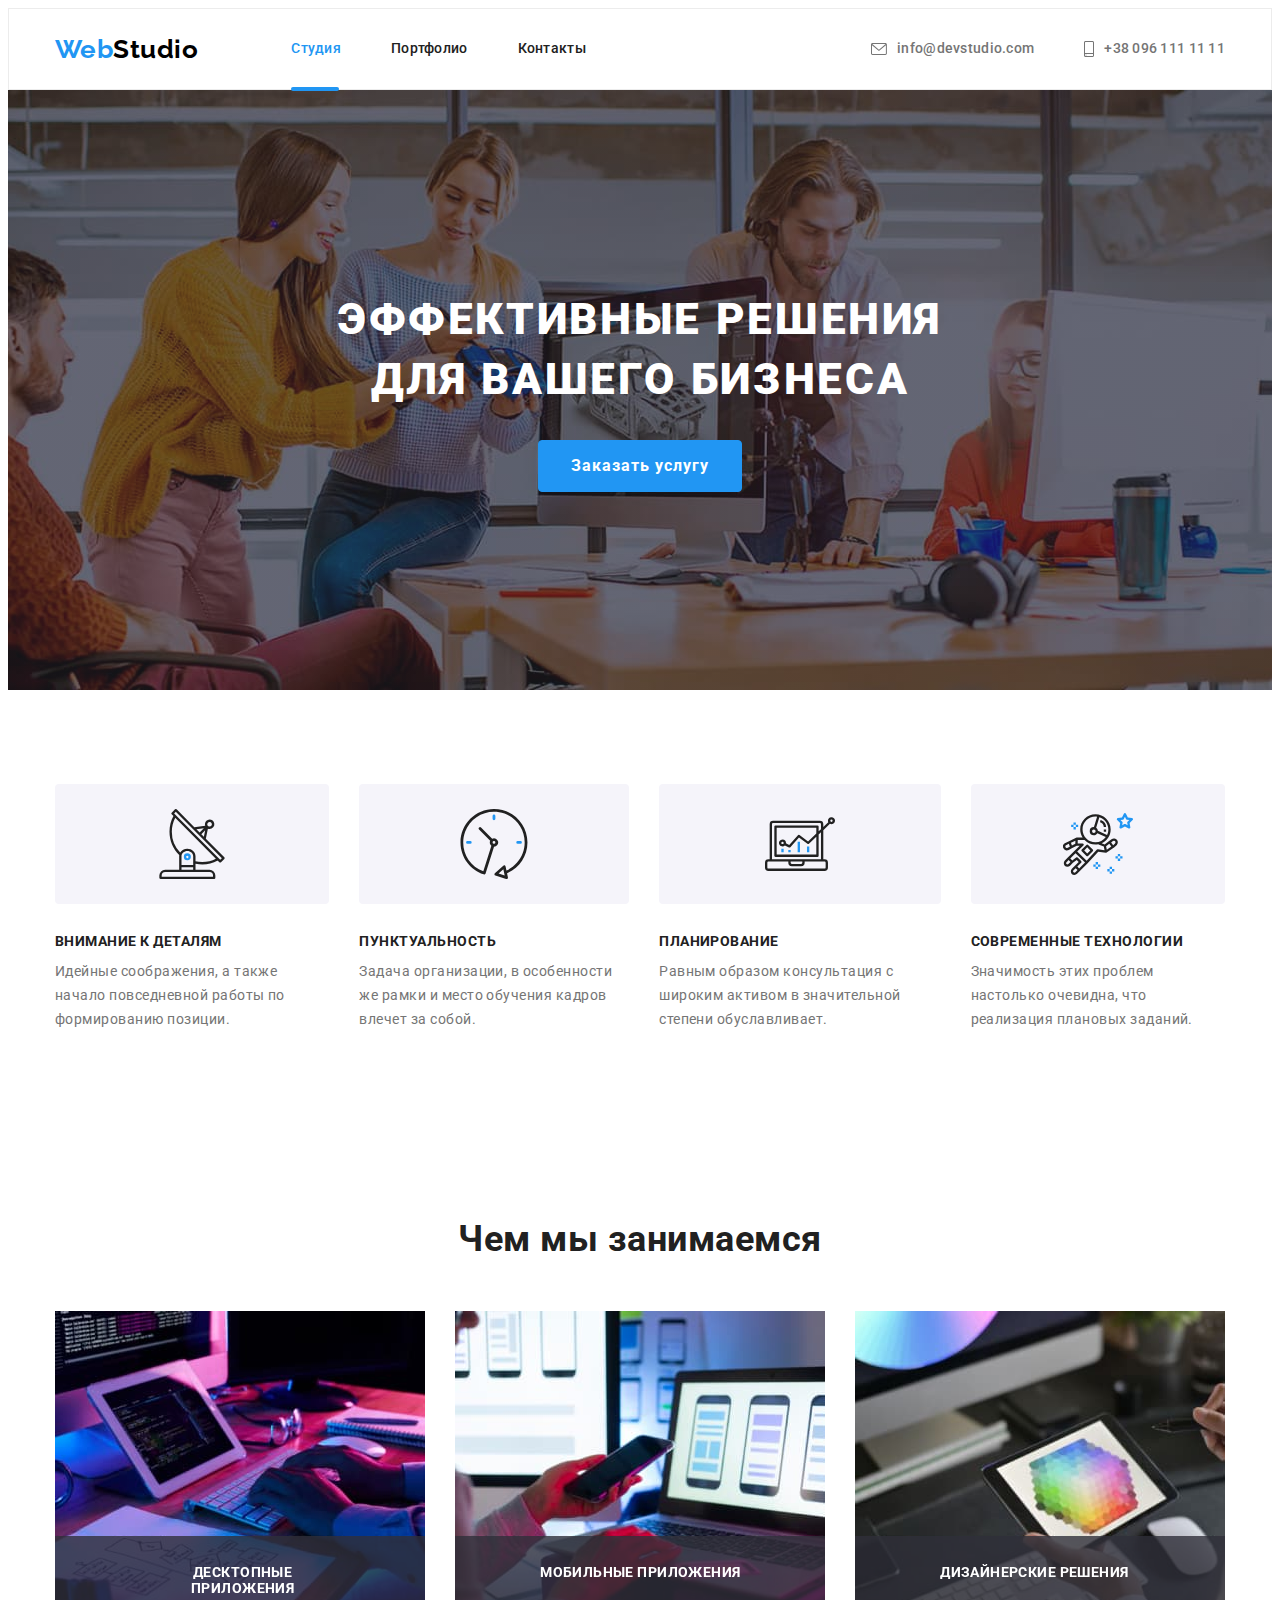
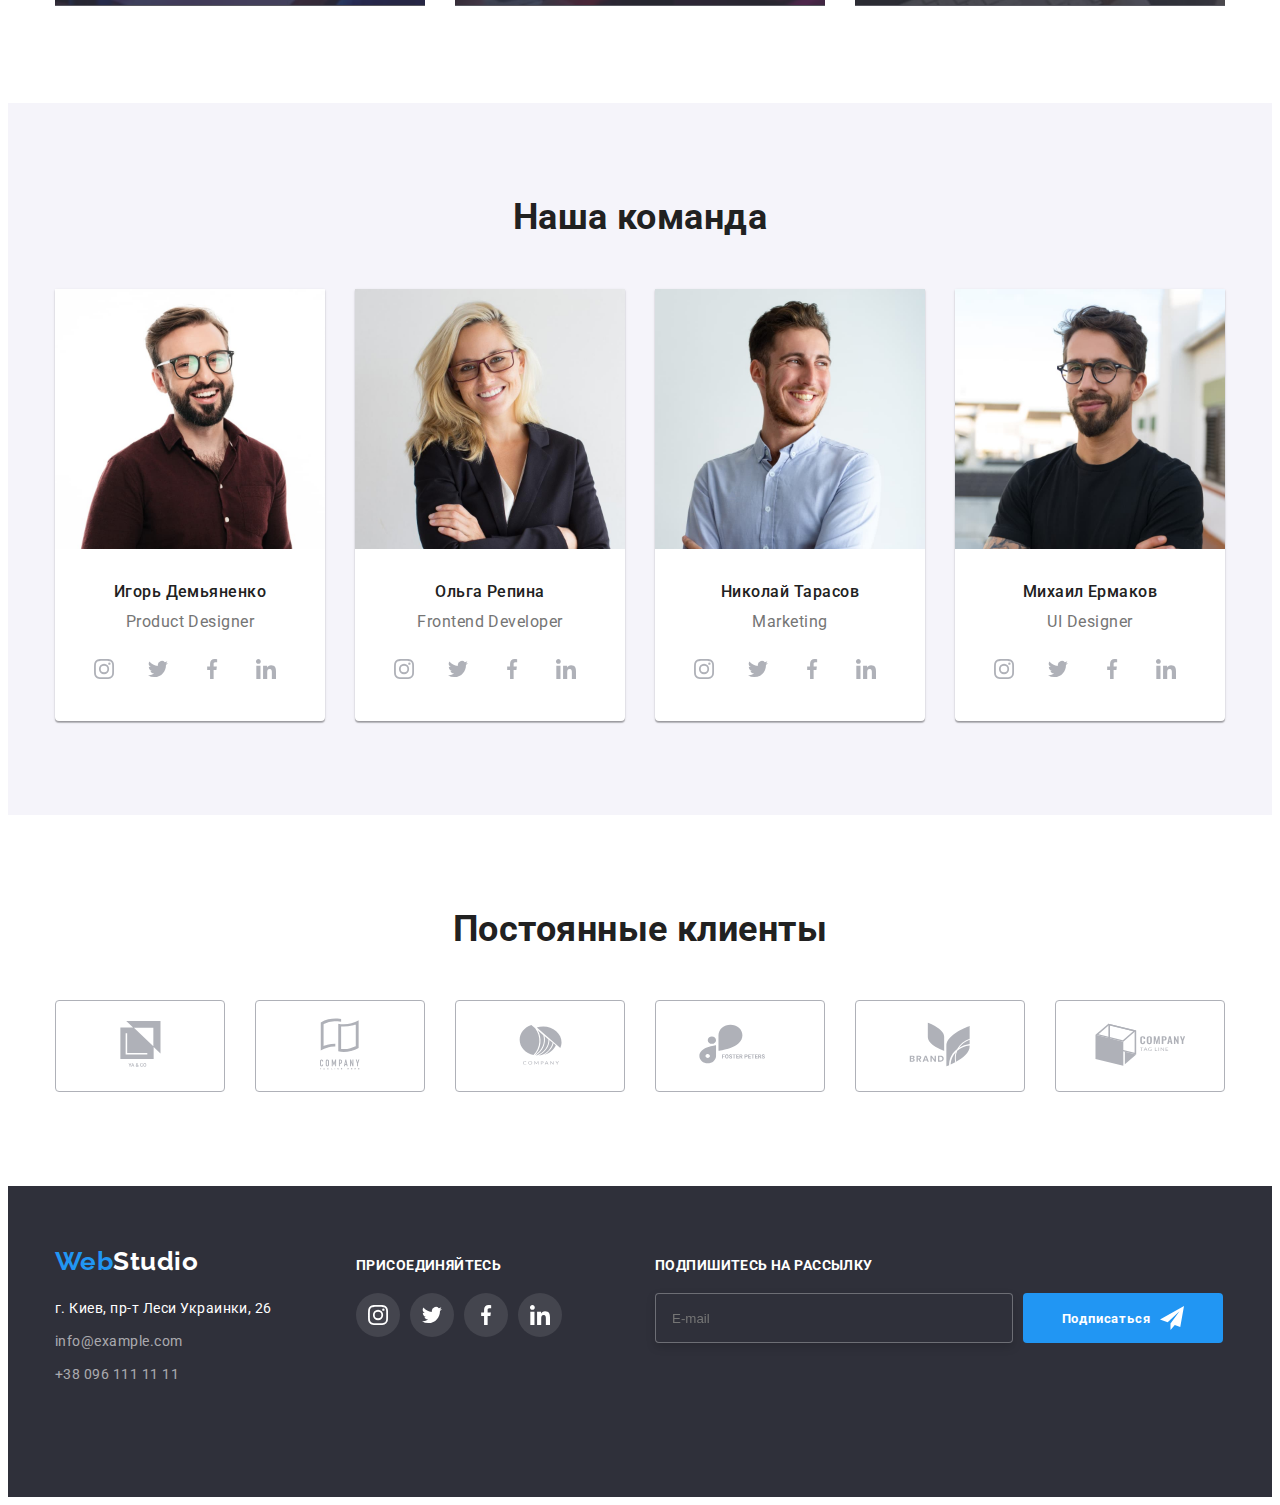
==== commit a3b500ab: "update" ====
--- a/index.html
+++ b/index.html
@@ -16,7 +16,7 @@
       crossorigin="anonymous"
       referrerpolicy="no-referrer"
       />
-    <link rel="stylesheet" href="./css/styles.css" />
+   
     <link rel="stylesheet" href="./css/main.min.css">
   </head>
   <body class="page">
@@ -583,7 +583,7 @@
           <div class="follower-container">
             <h2 class="follower-container__title">Подпишитесь на рассылку</h2>
             <form class="follower-form">
-              <input type="email" placeholder="E-mail" />
+              <input class="follower-form__email" type="email" placeholder="E-mail" />
               <button type="button" class="follower-form__btn">
                 Подписаться
                 <svg class="follower-form__svg">
--- a/css/main.min.css
+++ b/css/main.min.css
@@ -1 +1 @@
-:root{--primary-text-color: #212121;--primary-bg-color: #ffffff;--accent-color: #2196f3;--block-background-color: rgba(47, 48, 58, 0.4);--info-color-footer: rgba(255, 255, 255, 0.6);--item-contact: #757575;--part-of-logo: #000000;--secondary-button-color: #f5f4fa;--border-color-head: #ececec;--border-color-portfolio: #eeeeee;--footer-color: #2f303a}html{-webkit-box-sizing:border-box;box-sizing:border-box}*,*::after,*::before{-webkit-box-sizing:inherit;box-sizing:inherit}body{background-color:var(--primary-bg-color);color:var(--primary-text-color);font-family:Roboto,sans-serif;letter-spacing:.03em}*,*:focus,*:hover{outline:none}h1,h2,h3,p,ul{margin-top:0;margin-bottom:0}a{cursor:url(../images/icon/cursor.svg),auto}.link{text-decoration:none;color:var(--primary-text-color)}.list{list-style:none;margin-top:0;margin-bottom:0;padding-left:0}.is-hidden{opacity:0;pointer-events:none}.opacity{opacity:0;display:none;cursor:url(../images/icon/cursor.svg),auto}.container{width:1200px;padding-left:15px;padding-right:15px;margin-left:auto;margin-right:auto}.section{padding-top:94px;padding-bottom:94px}button{border-radius:4px;text-align:center;border:1px solid #fff;font-family:inherit;cursor:url(../images/icon/cursor.svg),auto}.button-general{padding:10px 32px;min-width:200px;color:var(--primary-bg-color);background-color:var(--accent-color);font-weight:700;font-size:16px;line-height:1.87;letter-spacing:.06em;border:1px solid var(--accent-color)}.btn-close{position:absolute;top:0;right:0;margin-right:8px;margin-top:8px;border:1px solid rgba(0,0,0,.1);border-radius:50%;width:30px;height:30px;background-color:#fff;display:-webkit-box;display:-ms-flexbox;display:flex;-webkit-box-pack:center;-ms-flex-pack:center;justify-content:center;-webkit-box-align:center;-ms-flex-align:center;align-items:center;z-index:20;-webkit-transition:fill 250ms cubic-bezier(0.4, 0, 0.2, 1);transition:fill 250ms cubic-bezier(0.4, 0, 0.2, 1)}.btn-close:hover{fill:#2196f3}.button-send{font-weight:700;width:200px;height:50px;letter-spacing:.06em;color:var(--primary-bg-color);background-color:var(--accent-color);border-radius:4px;-webkit-box-shadow:0px 4px 4px rgba(0,0,0,.15);box-shadow:0px 4px 4px rgba(0,0,0,.15);border:0}.close-svg{position:absolute;display:-webkit-box;display:-ms-flexbox;display:flex;width:11px;height:11px;z-index:1}.follower-form__btn{display:-webkit-box;display:-ms-flexbox;display:flex;font-weight:700;width:200px;height:50px;letter-spacing:.06em;color:var(--primary-bg-color);background-color:var(--accent-color);border-radius:4px;border:0;-webkit-box-align:center;-ms-flex-align:center;align-items:center;-webkit-box-pack:center;-ms-flex-pack:center;justify-content:center}.follower-form__btn .follower-form__svg{width:24px;height:24px;margin-left:10px}.btn-portfolio{margin-bottom:50px;text-align:center;display:-webkit-box;display:-ms-flexbox;display:flex;-webkit-box-pack:center;-ms-flex-pack:center;justify-content:center}.btn-portfolio .list-portfolio-btn:not(:last-child){margin-right:8px}.secondary-button{padding:6px 22px;background-color:var(--secondary-button-color);font-weight:500;font-size:16px;line-height:1.6;text-align:center;-webkit-transition-property:background-color,color;transition-property:background-color,color;-webkit-transition-duration:250ms;transition-duration:250ms;-webkit-transition-timing-function:cubic-bezier(0.4, 0, 0.2, 1);transition-timing-function:cubic-bezier(0.4, 0, 0.2, 1)}.secondary-button:hover,.secondary-button:focus{background-color:var(--accent-color);color:var(--primary-bg-color);-webkit-box-shadow:0px 3px 1px rgba(0,0,0,.1),0px 1px 2px rgba(0,0,0,.08),0px 2px 2px rgba(0,0,0,.12);box-shadow:0px 3px 1px rgba(0,0,0,.1),0px 1px 2px rgba(0,0,0,.08),0px 2px 2px rgba(0,0,0,.12);border:1px solid var(--accent-color)}.button-all{min-width:73px}.button-web{min-width:128px}.button-app{min-width:145px}.button-marketing{min-width:130px}.social-networks{list-style:none;display:-webkit-box;display:-ms-flexbox;display:flex;-webkit-box-pack:center;-ms-flex-pack:center;justify-content:center;padding:0;margin-top:16px}.social-networks__link{display:block;border-radius:50%;fill:#afb1b8;width:44px;height:44px;cursor:url(../images/icon/cursor.svg),auto;-webkit-transition:fill,background-color,color 250ms cubic-bezier(0.4, 0, 0.2, 1);transition:fill,background-color,color 250ms cubic-bezier(0.4, 0, 0.2, 1)}.social-networks__svg--inherit{width:inherit;height:inherit}.social-networks__item{padding-right:10px}.social-networks__link:hover,.social-networks a:focus .social-networks__link{fill:var(--primary-bg-color);background-color:var(--accent-color)}.footer-social__list{margin-left:-40px;margin-top:20px;list-style:none;display:-webkit-box;display:-ms-flexbox;display:flex;gap:10px}.footer-social__list .footer-social__icon{border-radius:50px;height:44px;width:44px;fill:var(--primary-bg-color);background-color:rgba(255,255,255,.1);-webkit-transition:fill,background-color 250ms cubic-bezier(0.4, 0, 0.2, 1);transition:fill,background-color 250ms cubic-bezier(0.4, 0, 0.2, 1)}.footer-social__list .footer-social__icon:hover,.footer-social__list .footer-social__link:focus .footer-social__icon{background-color:var(--accent-color);cursor:url(../images/icon/cursor.svg),auto}.section{padding-top:94px;padding-bottom:94px}header{border:1px solid var(--border-color-head)}.main-nav{display:-webkit-box;display:-ms-flexbox;display:flex;-webkit-box-align:center;-ms-flex-align:center;align-items:center}.site-nav{display:-webkit-box;display:-ms-flexbox;display:flex;position:relative;font-weight:500;font-size:14px;line-height:1.14;letter-spacing:.02em;margin-left:93px;color:#212121}.site-nav a{-webkit-transition:color 250ms cubic-bezier(0.4, 0, 0.2, 1);transition:color 250ms cubic-bezier(0.4, 0, 0.2, 1)}.site-nav .nav-item:not(:last-child){margin-right:50px}.site-nav a:hover,.site-nav a:focus{color:var(--accent-color);cursor:url(../images/icon/cursor.svg),auto}.site-nav .link{display:-webkit-box;display:-ms-flexbox;display:flex;padding-top:32px;padding-bottom:32px}.nav-active-studio::after{content:"";display:block;position:absolute;bottom:-2px;background-color:#2196f3;width:48px;height:4px;border-radius:2px;border:none;-webkit-transition:-webkit-transform 250ms cubic-bezier(0.4, 0, 0.2, 1);transition:-webkit-transform 250ms cubic-bezier(0.4, 0, 0.2, 1);transition:transform 250ms cubic-bezier(0.4, 0, 0.2, 1);transition:transform 250ms cubic-bezier(0.4, 0, 0.2, 1), -webkit-transform 250ms cubic-bezier(0.4, 0, 0.2, 1)}.nav-active-studio:hover::after{-webkit-transform:scaleX(0.5);transform:scaleX(0.5)}.nav-active-portfolio::after{display:block;content:"";position:absolute;bottom:-1px;background-color:#2196f3;width:78px;height:4px;border-radius:2px;border:none;-webkit-transition:-webkit-transform 250ms cubic-bezier(0.4, 0, 0.2, 1);transition:-webkit-transform 250ms cubic-bezier(0.4, 0, 0.2, 1);transition:transform 250ms cubic-bezier(0.4, 0, 0.2, 1);transition:transform 250ms cubic-bezier(0.4, 0, 0.2, 1), -webkit-transform 250ms cubic-bezier(0.4, 0, 0.2, 1)}.nav-active-portfolio:hover::after{-webkit-transform:scaleX(0.5);transform:scaleX(0.5)}.logo-header{color:var(--part-of-logo);text-decoration:none;font-family:Raleway,sans-serif;font-size:26px;line-height:1.19;font-weight:700}.contact-item{display:-webkit-box;display:-ms-flexbox;display:flex}.info{text-decoration:none;color:var(--item-contact);display:-webkit-box;display:-ms-flexbox;display:flex;-webkit-box-align:center;-ms-flex-align:center;align-items:center;-webkit-transition:color 250ms cubic-bezier(0.4, 0, 0.2, 1);transition:color 250ms cubic-bezier(0.4, 0, 0.2, 1)}.nav-active{color:var(--accent-color)}.portfolio{color:var(--accent-color)}.contact{display:-webkit-box;display:-ms-flexbox;display:flex;margin-left:auto;color:var(--item-contact);font-weight:500;font-size:14px;line-height:1.14;letter-spacing:.02em}.icon-letter{width:16px;height:12px;margin-right:10px;fill:currentColor}.icon-smartphone{width:10px;height:16px;margin-right:10px;fill:currentColor}.icon-smartphone:hover,.icon-smartphone:focus{fill:var(--accent-color);cursor:url(../images/icon/cursor.svg),auto}.contact .contact-item:not(:last-child){margin-right:50px}.contact .info:hover,.contact .info:focus{color:var(--accent-color)}.icon-letter .icon-smartphone:hover{color:var(--accent-color)}.logo-parttwo{color:var(--part-of-logo)}.header-logo{color:var(--accent-color)}.general-logo-header{color:var(--accent-color)}.icon-letter{width:16px;height:12px;margin-right:10px;fill:currentColor}.icon-smartphone{width:10px;height:16px;margin-right:10px;fill:currentColor}.icon-smartphone:hover,.icon-smartphone:focus{fill:var(--accent-color);cursor:url(../images/icon/cursor.svg),auto}.contact .contact-item:not(:last-child){margin-right:50px}.contact .info:hover,.contact .info:focus{color:var(--accent-color)}.icon-letter .icon-smartphone:hover{color:var(--accent-color)}.hero-title{margin-top:0;margin-bottom:30px;color:var(--primary-bg-color);font-weight:900;font-size:44px;line-height:1.36;letter-spacing:.06em;text-align:center;text-transform:uppercase}.hero{background-color:var(--footer-color);text-align:center;padding-top:200px;padding-bottom:200px;max-width:1600px;margin-left:auto;margin-right:auto;height:600px;background-image:-webkit-gradient(linear, left top, right top, from(var(--block-background-color)), to(var(--block-background-color))),url(../images/img/hero.jpg);background-image:linear-gradient(to right, var(--block-background-color), var(--block-background-color)),url(../images/img/hero.jpg);background-repeat:no-repeat;background-size:cover;background-position:center}.items-way{display:-webkit-box;display:-ms-flexbox;display:flex}.items-way .li-way:not(:last-child){margin-right:30px}.container-tile{height:120px;display:-webkit-box;display:-ms-flexbox;display:flex;background-color:var(--secondary-button-color);border-radius:4px;margin-bottom:30px;-webkit-box-pack:center;-ms-flex-pack:center;justify-content:center}.container-tile svg{width:70px}.subtitle{font-weight:700;font-size:14px;line-height:1.14;text-transform:uppercase;margin-top:0;margin-bottom:10px;display:-webkit-box;display:-ms-flexbox;display:flex}.item{color:var(--item-contact);font-size:14px;line-height:1.7;margin-top:0}.making-items{display:-webkit-box;display:-ms-flexbox;display:flex}.making-items .making-items__item:not(:last-child){margin-right:30px}.making-style{position:relative}.making-style::before{content:"";display:inline-block;width:100%;height:70px;position:absolute;bottom:3px;background:rgba(47,48,58,.8)}.making-style__subtitle{width:205px;height:16px;bottom:0;right:0;font-size:14px;line-height:16px;text-align:center;letter-spacing:.03em;text-transform:uppercase;color:#fff;display:-webkit-box;display:-ms-flexbox;display:flex;position:absolute;top:85%;left:23%;z-index:1}.container-making__title{font-weight:700;font-size:36px;line-height:1.16;margin-top:0;margin-bottom:50px;text-align:center}.section-team{background-color:var(--secondary-button-color)}.team-iteams{display:-webkit-box;display:-ms-flexbox;display:flex}.team-iteams__iteam{background-color:var(--primary-bg-color);-webkit-box-shadow:0px 1px 3px rgba(0,0,0,.12),0px 1px 1px rgba(0,0,0,.14),0px 2px 1px rgba(0,0,0,.2);box-shadow:0px 1px 3px rgba(0,0,0,.12),0px 1px 1px rgba(0,0,0,.14),0px 2px 1px rgba(0,0,0,.2);border-radius:0px 0px 4px 4px}.team-iteams .team-iteams__iteam:not(:last-child){margin-right:30px}.container-team__title{font-weight:700;font-size:36px;line-height:1.16;margin-top:0;margin-bottom:50px;text-align:center}.worker{text-align:center;padding-top:30px;padding-bottom:30px}.worker__name{font-weight:500;font-size:16px;line-height:1.18;margin-top:0;margin-bottom:10px}.worker__profession--text{color:var(--item-contact);font-size:16px;line-height:19px;margin-top:0}.always-clines__title{font-weight:700;font-size:36px;line-height:1.16;margin-top:0;margin-bottom:50px;text-align:center}.clines-items{display:-webkit-box;display:-ms-flexbox;display:flex;gap:30px;padding:0}.clines-items__item{display:-webkit-box;display:-ms-flexbox;display:flex;-webkit-box-align:center;-ms-flex-align:center;align-items:center;width:170px;height:92px;border:1px solid #afb1b8;border-radius:4px;-webkit-box-pack:center;-ms-flex-pack:center;justify-content:center;-webkit-transition:border 250ms cubic-bezier(0.4, 0, 0.2, 1);transition:border 250ms cubic-bezier(0.4, 0, 0.2, 1)}.clines-items__svg{width:41px;height:46px;fill:#afb1b8;-webkit-transition:fill 250ms cubic-bezier(0.4, 0, 0.2, 1);transition:fill 250ms cubic-bezier(0.4, 0, 0.2, 1)}.clines-items__item:hover,.clines-items__item .clines-items__link:focus{border:1px solid var(--accent-color);cursor:url(../images/icon/cursor.svg),auto}.clines-items__item a{width:inherit;height:inherit;display:-webkit-box;display:-ms-flexbox;display:flex;-webkit-box-pack:center;-ms-flex-pack:center;justify-content:center;-webkit-box-align:center;-ms-flex-align:center;align-items:center}.clines-items__item:hover svg,.clines-items__item .clines-items__link:focus svg{fill:var(--accent-color)}.yaco{width:41px;height:46px}.company-here{width:40px;height:52px}.company{width:43px;height:41px}.foster-peters{width:84px;height:40px}.brand{width:62px;height:45px}.tag-line{width:93px;height:43px}.container-tile svg{width:70px}.backdrop{position:fixed;top:0;left:0;width:100%;height:100%;background-color:rgba(0,0,0,.2);z-index:1;-webkit-transition:opacity 250ms cubic-bezier(0.4, 0, 0.2, 1);transition:opacity 250ms cubic-bezier(0.4, 0, 0.2, 1)}.modal{position:absolute;top:50%;left:50%;-webkit-transform:translate(-50%, -50%);transform:translate(-50%, -50%);width:528px;height:581px;background-color:#fff;z-index:1;border-radius:4px}textarea{resize:none;padding:15px 16px}.form{width:528px;margin-left:auto;margin-right:auto}.form-iteam{margin-left:40px;margin-right:40px}.title-form{margin:40px 40px 12px 40px;font-style:bold;font-size:20px;line-height:1.15}.form-field input{margin:0;padding:6px 10px 6px 42px;width:448px}.form-field label{margin-bottom:5px}.form-field textarea{height:120px}.form-field textarea::-webkit-input-placeholder{color:rgba(117,117,117,.5);font-size:12px}.form-field textarea::-moz-placeholder{color:rgba(117,117,117,.5);font-size:12px}.form-field textarea:-ms-input-placeholder{color:rgba(117,117,117,.5);font-size:12px}.form-field textarea::-ms-input-placeholder{color:rgba(117,117,117,.5);font-size:12px}.form-field textarea::placeholder{color:rgba(117,117,117,.5);font-size:12px}.decor-text{color:#757575;font-size:12px;line-height:1.16}.icon-container{position:relative;display:fle;fill:#212121;-webkit-transition:fill 250ms cubic-bezier(0.4, 0, 0.2, 1);transition:fill 250ms cubic-bezier(0.4, 0, 0.2, 1)}.dec-agree{position:relative;font-weight:400;font-size:14px;line-height:1.7;color:#757575;letter-spacing:.03em;-webkit-appearance:none;-moz-appearance:none;appearance:none}.icon-user{width:12px;height:12px;position:absolute;top:13px;left:12px}.icon-phone{width:13px;height:13px;position:absolute;top:13px;left:12px;fill:#212121}.icon-mail{width:15px;height:12px;position:absolute;top:13px;left:12px}.svg-check{display:none;position:absolute;top:-1px;left:-29px;width:25px;height:27px}.svg-cube{display:block;position:absolute;top:-1px;left:-25px;width:16px;height:15px}.agree input:checked+label .svg-cube{display:none}.agree input:checked+label .svg-check{display:block}.dec-tems{display:inline-block;font-weight:400;font-size:14px;line-height:1.7;text-decoration:underline;color:#2196f3;letter-spacing:.03em}.form-field{position:relative;text-align:justify;display:-webkit-box;display:-ms-flexbox;display:flex;-webkit-box-orient:vertical;-webkit-box-direction:normal;-ms-flex-direction:column;flex-direction:column;margin-bottom:5px}.form-field input{height:40px;border:1px solid rgba(33,33,33,.2);border-radius:4px;-webkit-transition:border 250ms cubic-bezier(0.4, 0, 0.2, 1);transition:border 250ms cubic-bezier(0.4, 0, 0.2, 1);cursor:url(../images/icon/cursor.svg),auto}.form-field input:focus,.form-field textarea:focus{border:1px solid var(--accent-color)}.modal-input:focus+svg{fill:var(--accent-color)}textarea{border:1px solid rgba(33,33,33,.2);border-radius:4px}.agree{margin-top:20px;margin-bottom:30px;margin-left:auto;margin-right:auto}.agree input{-webkit-appearance:none;-moz-appearance:none;appearance:none;margin-left:23px}.item-portfolio{font-weight:700;font-size:18px;line-height:2;letter-spacing:.06em;margin-top:0;margin-bottom:4px}.direction{color:var(--item-contact);font-size:16px;line-height:1.8;margin-top:0;margin-bottom:4px}.li-portfolio{width:370px;-webkit-transition:-webkit-box-shadow 250ms cubic-bezier(0.4, 0, 0.2, 1);transition:-webkit-box-shadow 250ms cubic-bezier(0.4, 0, 0.2, 1);transition:box-shadow 250ms cubic-bezier(0.4, 0, 0.2, 1);transition:box-shadow 250ms cubic-bezier(0.4, 0, 0.2, 1), -webkit-box-shadow 250ms cubic-bezier(0.4, 0, 0.2, 1)}.li-portfolio:nth-child(3n){margin-right:0}.li-portfolio:hover,.li-portfolio:focus{cursor:url(../images/icon/cursor.svg),auto;-webkit-box-shadow:0px 1px 1px rgba(0,0,0,.12),0px 4px 4px rgba(0,0,0,.06),1px 4px 6px rgba(0,0,0,.16);box-shadow:0px 1px 1px rgba(0,0,0,.12),0px 4px 4px rgba(0,0,0,.06),1px 4px 6px rgba(0,0,0,.16)}.list-portfolio{display:-webkit-box;display:-ms-flexbox;display:flex;-ms-flex-wrap:wrap;flex-wrap:wrap;gap:30px}.items-li{border:1px solid var(--border-color-portfolio);padding:20px;margin-top:-5px}.li-portfolio:hover .portfolio-p{-webkit-transform:translateY(0);transform:translateY(0)}.li-portfolio:hover .portfolio-fon::before{-webkit-transform:translateY(0);transform:translateY(0)}.portfolio-fon{position:relative;overflow:hidden}.portfolio-fon::before{content:"";display:inline-block;width:100%;height:100%;position:absolute;bottom:0;background:rgba(33,150,243,.9);-webkit-transform:translateY(101%);transform:translateY(101%);-webkit-transition:-webkit-transform 250ms cubic-bezier(0.4, 0, 0.2, 1);transition:-webkit-transform 250ms cubic-bezier(0.4, 0, 0.2, 1);transition:transform 250ms cubic-bezier(0.4, 0, 0.2, 1);transition:transform 250ms cubic-bezier(0.4, 0, 0.2, 1), -webkit-transform 250ms cubic-bezier(0.4, 0, 0.2, 1)}.portfolio-p{position:absolute;top:0;-webkit-transform:translateY(101%);transform:translateY(101%);color:#fff;display:-webkit-box;display:-ms-flexbox;display:flex;width:100%;height:100%;font-size:18px;line-height:1.55;padding:63px 24px;-webkit-transition:-webkit-transform 250ms cubic-bezier(0.4, 0, 0.2, 1);transition:-webkit-transform 250ms cubic-bezier(0.4, 0, 0.2, 1);transition:transform 250ms cubic-bezier(0.4, 0, 0.2, 1);transition:transform 250ms cubic-bezier(0.4, 0, 0.2, 1), -webkit-transform 250ms cubic-bezier(0.4, 0, 0.2, 1)}/*# sourceMappingURL=main.min.css.map */+:root{--primary-text-color: #212121;--primary-bg-color: #ffffff;--accent-color: #2196f3;--block-background-color: rgba(47, 48, 58, 0.4);--info-color-footer: rgba(255, 255, 255, 0.6);--item-contact: #757575;--part-of-logo: #000000;--secondary-button-color: #f5f4fa;--border-color-head: #ececec;--border-color-portfolio: #eeeeee;--footer-color: #2f303a}html{-webkit-box-sizing:border-box;box-sizing:border-box}*,*::after,*::before{-webkit-box-sizing:inherit;box-sizing:inherit}body{background-color:var(--primary-bg-color);color:var(--primary-text-color);font-family:Roboto,sans-serif;letter-spacing:.03em}*,*:focus,*:hover{outline:none}h1,h2,h3,p,ul{margin-top:0;margin-bottom:0}a{cursor:url(../images/icon/cursor.svg),auto}.link{text-decoration:none;color:var(--primary-text-color)}.list{list-style:none;margin-top:0;margin-bottom:0;padding-left:0}.is-hidden{opacity:0;pointer-events:none}.opacity{opacity:0;display:none;cursor:url(../images/icon/cursor.svg),auto}*,*:focus,*:hover{outline:none}.container{width:1200px;padding-left:15px;padding-right:15px;margin-left:auto;margin-right:auto}.section{padding-top:94px;padding-bottom:94px}button{border-radius:4px;text-align:center;border:1px solid #fff;font-family:inherit;cursor:url(../images/icon/cursor.svg),auto}.button-general{padding:10px 32px;min-width:200px;color:var(--primary-bg-color);background-color:var(--accent-color);font-weight:700;font-size:16px;line-height:1.87;letter-spacing:.06em;border:1px solid var(--accent-color)}.btn-close{position:absolute;top:0;right:0;margin-right:8px;margin-top:8px;border:1px solid rgba(0,0,0,.1);border-radius:50%;width:30px;height:30px;background-color:#fff;display:-webkit-box;display:-ms-flexbox;display:flex;-webkit-box-pack:center;-ms-flex-pack:center;justify-content:center;-webkit-box-align:center;-ms-flex-align:center;align-items:center;z-index:20;-webkit-transition:fill 250ms cubic-bezier(0.4, 0, 0.2, 1);transition:fill 250ms cubic-bezier(0.4, 0, 0.2, 1)}.btn-close:hover{fill:#2196f3}.button-send{font-weight:700;width:200px;height:50px;letter-spacing:.06em;color:var(--primary-bg-color);background-color:var(--accent-color);border-radius:4px;-webkit-box-shadow:0px 4px 4px rgba(0,0,0,.15);box-shadow:0px 4px 4px rgba(0,0,0,.15);border:0}.close-svg{position:absolute;display:-webkit-box;display:-ms-flexbox;display:flex;width:11px;height:11px;z-index:1}.follower-form__btn{display:-webkit-box;display:-ms-flexbox;display:flex;font-weight:700;width:200px;height:50px;letter-spacing:.06em;color:var(--primary-bg-color);background-color:var(--accent-color);border-radius:4px;border:0;-webkit-box-align:center;-ms-flex-align:center;align-items:center;-webkit-box-pack:center;-ms-flex-pack:center;justify-content:center}.follower-form__btn .follower-form__svg{width:24px;height:24px;margin-left:10px}.btn-portfolio{margin-bottom:50px;text-align:center;display:-webkit-box;display:-ms-flexbox;display:flex;-webkit-box-pack:center;-ms-flex-pack:center;justify-content:center}.btn-portfolio .list-portfolio-btn:not(:last-child){margin-right:8px}.secondary-button{padding:6px 22px;background-color:var(--secondary-button-color);font-weight:500;font-size:16px;line-height:1.6;text-align:center;-webkit-transition-property:background-color,color;transition-property:background-color,color;-webkit-transition-duration:250ms;transition-duration:250ms;-webkit-transition-timing-function:cubic-bezier(0.4, 0, 0.2, 1);transition-timing-function:cubic-bezier(0.4, 0, 0.2, 1)}.secondary-button:hover,.secondary-button:focus{background-color:var(--accent-color);color:var(--primary-bg-color);-webkit-box-shadow:0px 3px 1px rgba(0,0,0,.1),0px 1px 2px rgba(0,0,0,.08),0px 2px 2px rgba(0,0,0,.12);box-shadow:0px 3px 1px rgba(0,0,0,.1),0px 1px 2px rgba(0,0,0,.08),0px 2px 2px rgba(0,0,0,.12);border:1px solid var(--accent-color)}.button-all{min-width:73px}.button-web{min-width:128px}.button-app{min-width:145px}.button-marketing{min-width:130px}.social-networks{list-style:none;display:-webkit-box;display:-ms-flexbox;display:flex;-webkit-box-pack:center;-ms-flex-pack:center;justify-content:center;padding:0;margin-top:16px}.social-networks__link{display:block;border-radius:50%;fill:#afb1b8;width:44px;height:44px;cursor:url(../images/icon/cursor.svg),auto;-webkit-transition:fill,background-color,color 250ms cubic-bezier(0.4, 0, 0.2, 1);transition:fill,background-color,color 250ms cubic-bezier(0.4, 0, 0.2, 1)}.social-networks__svg--inherit{width:inherit;height:inherit}.social-networks__item{padding-right:10px}.social-networks__link:hover{fill:var(--primary-bg-color);background-color:var(--accent-color)}.social-networks:focus .social-networks__link{fill:var(--primary-bg-color);background-color:var(--accent-color)}.footer-social__list{margin-left:-40px;margin-top:20px;list-style:none;display:-webkit-box;display:-ms-flexbox;display:flex;gap:10px}.footer-social__list .footer-social__icon{border-radius:50px;height:44px;width:44px;fill:var(--primary-bg-color);background-color:rgba(255,255,255,.1);-webkit-transition:fill,background-color 250ms cubic-bezier(0.4, 0, 0.2, 1);transition:fill,background-color 250ms cubic-bezier(0.4, 0, 0.2, 1)}.footer-social__list .footer-social__icon:hover,.footer-social__list .footer-social__link:focus .footer-social__icon{background-color:var(--accent-color);cursor:url(../images/icon/cursor.svg),auto}.section{padding-top:94px;padding-bottom:94px}.backdrop{position:fixed;top:0;left:0;width:100%;height:100%;background-color:rgba(0,0,0,.2);z-index:1;-webkit-transition:opacity 250ms cubic-bezier(0.4, 0, 0.2, 1);transition:opacity 250ms cubic-bezier(0.4, 0, 0.2, 1)}.modal{position:absolute;top:50%;left:50%;-webkit-transform:translate(-50%, -50%);transform:translate(-50%, -50%);width:528px;height:581px;background-color:#fff;z-index:1;border-radius:4px}textarea{resize:none;padding:15px 16px}.decor-text{color:#757575;font-size:12px;line-height:1.16}.dec-agree{position:relative;font-weight:400;font-size:14px;line-height:1.7;color:#757575;letter-spacing:.03em;-webkit-appearance:none;-moz-appearance:none;appearance:none}.dec-tems{display:inline-block;font-weight:400;font-size:14px;line-height:1.7;text-decoration:underline;color:#2196f3;letter-spacing:.03em}textarea{border:1px solid rgba(33,33,33,.2);border-radius:4px}.agree{margin-top:20px;margin-bottom:30px;margin-left:auto;margin-right:auto}.agree input{-webkit-appearance:none;-moz-appearance:none;appearance:none;margin-left:23px}.icon-container{position:relative;display:fle;fill:#212121;-webkit-transition:fill 250ms cubic-bezier(0.4, 0, 0.2, 1);transition:fill 250ms cubic-bezier(0.4, 0, 0.2, 1)}.icon-user{width:12px;height:12px;position:absolute;top:13px;left:12px}.icon-phone{width:13px;height:13px;position:absolute;top:13px;left:12px;fill:#212121}.icon-mail{width:15px;height:12px;position:absolute;top:13px;left:12px}.svg-check{display:none;position:absolute;top:-1px;left:-29px;width:25px;height:27px}.svg-cube{display:block;position:absolute;top:-1px;left:-25px;width:16px;height:15px}.agree input:checked+label .svg-cube{display:none}.agree input:checked+label .svg-check{display:block}.modal-input:focus+svg{fill:var(--accent-color)}.form{width:528px;margin-left:auto;margin-right:auto}.form-iteam{margin-left:40px;margin-right:40px}.title-form{margin:40px 40px 12px 40px;font-style:bold;font-size:20px;line-height:1.15}.form-field input{margin:0;padding:6px 10px 6px 42px;width:448px}.form-field label{margin-bottom:5px}.form-field textarea{height:120px}.form-field textarea::-webkit-input-placeholder{color:rgba(117,117,117,.5);font-size:12px}.form-field textarea::-moz-placeholder{color:rgba(117,117,117,.5);font-size:12px}.form-field textarea:-ms-input-placeholder{color:rgba(117,117,117,.5);font-size:12px}.form-field textarea::-ms-input-placeholder{color:rgba(117,117,117,.5);font-size:12px}.form-field textarea::placeholder{color:rgba(117,117,117,.5);font-size:12px}.form-field{position:relative;text-align:justify;display:-webkit-box;display:-ms-flexbox;display:flex;-webkit-box-orient:vertical;-webkit-box-direction:normal;-ms-flex-direction:column;flex-direction:column;margin-bottom:5px}.form-field input{height:40px;border:1px solid rgba(33,33,33,.2);border-radius:4px;-webkit-transition:border 250ms cubic-bezier(0.4, 0, 0.2, 1);transition:border 250ms cubic-bezier(0.4, 0, 0.2, 1);cursor:url(../images/icon/cursor.svg),auto}.form-field input:focus,.form-field textarea:focus{border:1px solid var(--accent-color)}header{border:1px solid var(--border-color-head)}.main-nav{display:-webkit-box;display:-ms-flexbox;display:flex;-webkit-box-align:center;-ms-flex-align:center;align-items:center}.site-nav{display:-webkit-box;display:-ms-flexbox;display:flex;position:relative;font-weight:500;font-size:14px;line-height:1.14;letter-spacing:.02em;margin-left:93px;color:#212121}.site-nav a{-webkit-transition:color 250ms cubic-bezier(0.4, 0, 0.2, 1);transition:color 250ms cubic-bezier(0.4, 0, 0.2, 1)}.site-nav .nav-item:not(:last-child){margin-right:50px}.site-nav a:hover,.site-nav a:focus{color:var(--accent-color);cursor:url(../images/icon/cursor.svg),auto}.site-nav .link{display:-webkit-box;display:-ms-flexbox;display:flex;padding-top:32px;padding-bottom:32px}.nav-active-studio::after{content:"";display:block;position:absolute;bottom:-2px;background-color:#2196f3;width:48px;height:4px;border-radius:2px;border:none;-webkit-transition:-webkit-transform 250ms cubic-bezier(0.4, 0, 0.2, 1);transition:-webkit-transform 250ms cubic-bezier(0.4, 0, 0.2, 1);transition:transform 250ms cubic-bezier(0.4, 0, 0.2, 1);transition:transform 250ms cubic-bezier(0.4, 0, 0.2, 1), -webkit-transform 250ms cubic-bezier(0.4, 0, 0.2, 1)}.nav-active-studio:hover::after{-webkit-transform:scaleX(0.5);transform:scaleX(0.5)}.nav-active-portfolio::after{display:block;content:"";position:absolute;bottom:-1px;background-color:#2196f3;width:78px;height:4px;border-radius:2px;border:none;-webkit-transition:-webkit-transform 250ms cubic-bezier(0.4, 0, 0.2, 1);transition:-webkit-transform 250ms cubic-bezier(0.4, 0, 0.2, 1);transition:transform 250ms cubic-bezier(0.4, 0, 0.2, 1);transition:transform 250ms cubic-bezier(0.4, 0, 0.2, 1), -webkit-transform 250ms cubic-bezier(0.4, 0, 0.2, 1)}.nav-active-portfolio:hover::after{-webkit-transform:scaleX(0.5);transform:scaleX(0.5)}.logo-header{color:var(--part-of-logo);text-decoration:none;font-family:Raleway,sans-serif;font-size:26px;line-height:1.19;font-weight:700}.contact-item{display:-webkit-box;display:-ms-flexbox;display:flex}.info{text-decoration:none;color:var(--item-contact);display:-webkit-box;display:-ms-flexbox;display:flex;-webkit-box-align:center;-ms-flex-align:center;align-items:center;-webkit-transition:color 250ms cubic-bezier(0.4, 0, 0.2, 1);transition:color 250ms cubic-bezier(0.4, 0, 0.2, 1)}.nav-active{color:var(--accent-color)}.portfolio{color:var(--accent-color)}.contact{display:-webkit-box;display:-ms-flexbox;display:flex;margin-left:auto;color:var(--item-contact);font-weight:500;font-size:14px;line-height:1.14;letter-spacing:.02em}.icon-letter{width:16px;height:12px;margin-right:10px;fill:currentColor}.icon-smartphone{width:10px;height:16px;margin-right:10px;fill:currentColor}.icon-smartphone:hover,.icon-smartphone:focus{fill:var(--accent-color);cursor:url(../images/icon/cursor.svg),auto}.contact .contact-item:not(:last-child){margin-right:50px}.contact .info:hover,.contact .info:focus{color:var(--accent-color)}.icon-letter .icon-smartphone:hover{color:var(--accent-color)}.logo-parttwo{color:var(--part-of-logo)}.header-logo{color:var(--accent-color)}.general-logo-header{color:var(--accent-color)}.icon-letter{width:16px;height:12px;margin-right:10px;fill:currentColor}.icon-smartphone{width:10px;height:16px;margin-right:10px;fill:currentColor}.icon-smartphone:hover,.icon-smartphone:focus{fill:var(--accent-color);cursor:url(../images/icon/cursor.svg),auto}.contact .contact-item:not(:last-child){margin-right:50px}.contact .info:hover,.contact .info:focus{color:var(--accent-color)}.icon-letter .icon-smartphone:hover{color:var(--accent-color)}.hero-title{margin-top:0;margin-bottom:30px;color:var(--primary-bg-color);font-weight:900;font-size:44px;line-height:1.36;letter-spacing:.06em;text-align:center;text-transform:uppercase}.hero{background-color:var(--footer-color);text-align:center;padding-top:200px;padding-bottom:200px;max-width:1600px;margin-left:auto;margin-right:auto;height:600px;background-image:-webkit-gradient(linear, left top, right top, from(var(--block-background-color)), to(var(--block-background-color))),url(../images/img/hero.jpg);background-image:linear-gradient(to right, var(--block-background-color), var(--block-background-color)),url(../images/img/hero.jpg);background-repeat:no-repeat;background-size:cover;background-position:center}.items-way{display:-webkit-box;display:-ms-flexbox;display:flex}.items-way .li-way:not(:last-child){margin-right:30px}.container-tile{height:120px;display:-webkit-box;display:-ms-flexbox;display:flex;background-color:var(--secondary-button-color);border-radius:4px;margin-bottom:30px;-webkit-box-pack:center;-ms-flex-pack:center;justify-content:center}.container-tile svg{width:70px}.subtitle{font-weight:700;font-size:14px;line-height:1.14;text-transform:uppercase;margin-top:0;margin-bottom:10px;display:-webkit-box;display:-ms-flexbox;display:flex}.item{color:var(--item-contact);font-size:14px;line-height:1.7;margin-top:0}.making-items{display:-webkit-box;display:-ms-flexbox;display:flex}.making-items .making-items__item:not(:last-child){margin-right:30px}.making-style{position:relative}.making-style::before{content:"";display:inline-block;width:100%;height:70px;position:absolute;bottom:3px;background:rgba(47,48,58,.8)}.making-style__subtitle{width:205px;height:16px;bottom:0;right:0;font-size:14px;line-height:16px;text-align:center;letter-spacing:.03em;text-transform:uppercase;color:#fff;display:-webkit-box;display:-ms-flexbox;display:flex;position:absolute;top:85%;left:23%;z-index:1}.container-making__title{font-weight:700;font-size:36px;line-height:1.16;margin-top:0;margin-bottom:50px;text-align:center}.section-team{background-color:var(--secondary-button-color)}.team-iteams{display:-webkit-box;display:-ms-flexbox;display:flex}.team-iteams__iteam{background-color:var(--primary-bg-color);-webkit-box-shadow:0px 1px 3px rgba(0,0,0,.12),0px 1px 1px rgba(0,0,0,.14),0px 2px 1px rgba(0,0,0,.2);box-shadow:0px 1px 3px rgba(0,0,0,.12),0px 1px 1px rgba(0,0,0,.14),0px 2px 1px rgba(0,0,0,.2);border-radius:0px 0px 4px 4px}.team-iteams .team-iteams__iteam:not(:last-child){margin-right:30px}.container-team__title{font-weight:700;font-size:36px;line-height:1.16;margin-top:0;margin-bottom:50px;text-align:center}.worker{text-align:center;padding-top:30px;padding-bottom:30px}.worker__name{font-weight:500;font-size:16px;line-height:1.18;margin-top:0;margin-bottom:10px}.worker__profession--text{color:var(--item-contact);font-size:16px;line-height:19px;margin-top:0}.always-clines__title{font-weight:700;font-size:36px;line-height:1.16;margin-top:0;margin-bottom:50px;text-align:center}.clines-items{display:-webkit-box;display:-ms-flexbox;display:flex;gap:30px;padding:0}.clines-items__item{display:-webkit-box;display:-ms-flexbox;display:flex;-webkit-box-align:center;-ms-flex-align:center;align-items:center;width:170px;height:92px;border:1px solid #afb1b8;border-radius:4px;-webkit-box-pack:center;-ms-flex-pack:center;justify-content:center;-webkit-transition:border 250ms cubic-bezier(0.4, 0, 0.2, 1);transition:border 250ms cubic-bezier(0.4, 0, 0.2, 1)}.clines-items__svg{width:41px;height:46px;fill:#afb1b8;-webkit-transition:fill 250ms cubic-bezier(0.4, 0, 0.2, 1);transition:fill 250ms cubic-bezier(0.4, 0, 0.2, 1)}.clines-items__item:hover{border:1px solid var(--accent-color);cursor:url(../images/icon/cursor.svg),auto}.clines-items__item .clines-items__link:focus{border:1px solid var(--accent-color);cursor:url(../images/icon/cursor.svg),auto}.clines-items__item:hover .clines-items__svg{fill:var(--accent-color)}.clines-items__link:focus .clines-items__svg{fill:var(--accent-color)}.yaco{width:41px;height:46px}.company-here{width:40px;height:52px}.company{width:43px;height:41px}.foster-peters{width:84px;height:40px}.brand{width:62px;height:45px}.tag-line{width:93px;height:43px}.container-tile svg{width:70px}.item-portfolio{font-weight:700;font-size:18px;line-height:2;letter-spacing:.06em;margin-top:0;margin-bottom:4px}.direction{color:var(--item-contact);font-size:16px;line-height:1.8;margin-top:0;margin-bottom:4px}.li-portfolio{width:370px;-webkit-transition:-webkit-box-shadow 250ms cubic-bezier(0.4, 0, 0.2, 1);transition:-webkit-box-shadow 250ms cubic-bezier(0.4, 0, 0.2, 1);transition:box-shadow 250ms cubic-bezier(0.4, 0, 0.2, 1);transition:box-shadow 250ms cubic-bezier(0.4, 0, 0.2, 1), -webkit-box-shadow 250ms cubic-bezier(0.4, 0, 0.2, 1)}.li-portfolio:nth-child(3n){margin-right:0}.li-portfolio:hover,.li-portfolio:focus{cursor:url(../images/icon/cursor.svg),auto;-webkit-box-shadow:0px 1px 1px rgba(0,0,0,.12),0px 4px 4px rgba(0,0,0,.06),1px 4px 6px rgba(0,0,0,.16);box-shadow:0px 1px 1px rgba(0,0,0,.12),0px 4px 4px rgba(0,0,0,.06),1px 4px 6px rgba(0,0,0,.16)}.list-portfolio{display:-webkit-box;display:-ms-flexbox;display:flex;-ms-flex-wrap:wrap;flex-wrap:wrap;gap:30px}.items-li{border:1px solid var(--border-color-portfolio);padding:20px;margin-top:-5px}.li-portfolio:hover .portfolio-p{-webkit-transform:translateY(0);transform:translateY(0)}.li-portfolio:hover .portfolio-fon::before{-webkit-transform:translateY(0);transform:translateY(0)}.portfolio-fon{position:relative;overflow:hidden}.portfolio-fon::before{content:"";display:inline-block;width:100%;height:100%;position:absolute;bottom:0;background:rgba(33,150,243,.9);-webkit-transform:translateY(101%);transform:translateY(101%);-webkit-transition:-webkit-transform 250ms cubic-bezier(0.4, 0, 0.2, 1);transition:-webkit-transform 250ms cubic-bezier(0.4, 0, 0.2, 1);transition:transform 250ms cubic-bezier(0.4, 0, 0.2, 1);transition:transform 250ms cubic-bezier(0.4, 0, 0.2, 1), -webkit-transform 250ms cubic-bezier(0.4, 0, 0.2, 1)}.portfolio-p{position:absolute;top:0;-webkit-transform:translateY(101%);transform:translateY(101%);color:#fff;display:-webkit-box;display:-ms-flexbox;display:flex;width:100%;height:100%;font-size:18px;line-height:1.55;padding:63px 24px;-webkit-transition:-webkit-transform 250ms cubic-bezier(0.4, 0, 0.2, 1);transition:-webkit-transform 250ms cubic-bezier(0.4, 0, 0.2, 1);transition:transform 250ms cubic-bezier(0.4, 0, 0.2, 1);transition:transform 250ms cubic-bezier(0.4, 0, 0.2, 1), -webkit-transform 250ms cubic-bezier(0.4, 0, 0.2, 1)}.footer{background-color:var(--footer-color);padding-top:60px;padding-bottom:60px}.contact-footer__link--map{color:var(--primary-bg-color);text-decoration:none;font-size:14px;line-height:1.7;-webkit-transition:color 250ms cubic-bezier(0.4, 0, 0.2, 1);transition:color 250ms cubic-bezier(0.4, 0, 0.2, 1)}.contact-footer__map{margin-top:20px}.contact-footer__link--color{color:var(--info-color-footer);text-decoration:none;font-size:14px;line-height:1.7;-webkit-transition:color 250ms cubic-bezier(0.4, 0, 0.2, 1);transition:color 250ms cubic-bezier(0.4, 0, 0.2, 1)}.contact-footer__info{margin-top:9px;margin-bottom:9px}.contact-footer{width:231px}.contact-footer .contact-footer__link--color:hover{color:var(--accent-color)}.contact-footer .contact-footer__link--color:focus{color:var(--accent-color)}.contact-footer .contact-footer__link--map:hover{color:var(--accent-color)}.contact-footer .contact-footer__link--map:focus{color:var(--accent-color)}.footer-join{width:206px;height:80px;margin-left:70px;margin-right:auto;margin-bottom:30px}.footer-join__title{display:-webkit-box;display:-ms-flexbox;display:flex;font-weight:700;font-size:14px;line-height:16px;letter-spacing:.03em;text-transform:uppercase;color:var(--primary-bg-color)}.footer-container{display:-webkit-box;display:-ms-flexbox;display:flex;-webkit-box-align:baseline;-ms-flex-align:baseline;align-items:baseline}.follower-container{width:570px;height:86px;margin-left:93px;margin-right:93px;margin-bottom:94px}.follower-container__title{display:-webkit-box;display:-ms-flexbox;display:flex;font-weight:700;font-size:14px;line-height:16px;letter-spacing:.03em;text-transform:uppercase;color:var(--primary-bg-color)}.follower-form{margin-top:20px;list-style:none;display:-webkit-box;display:-ms-flexbox;display:flex;gap:10px}.follower-form .follower-form__email{width:358px;height:50px;padding:15px 16px;color:#fff;background-color:var(--footer-color);border:1px solid rgba(255,255,255,.3);-webkit-filter:drop-shadow(0px 4px 4px rgba(0, 0, 0, 0.15));filter:drop-shadow(0px 4px 4px rgba(0, 0, 0, 0.15));border-radius:4px}.footer__logo--white{color:var(--primary-bg-color)}.footer__logo--accent{color:var(--accent-color)}.footer__logo{color:var(--part-of-logo);text-decoration:none;font-family:Raleway,sans-serif;font-size:26px;line-height:1.19;font-weight:700}/*# sourceMappingURL=main.min.css.map */